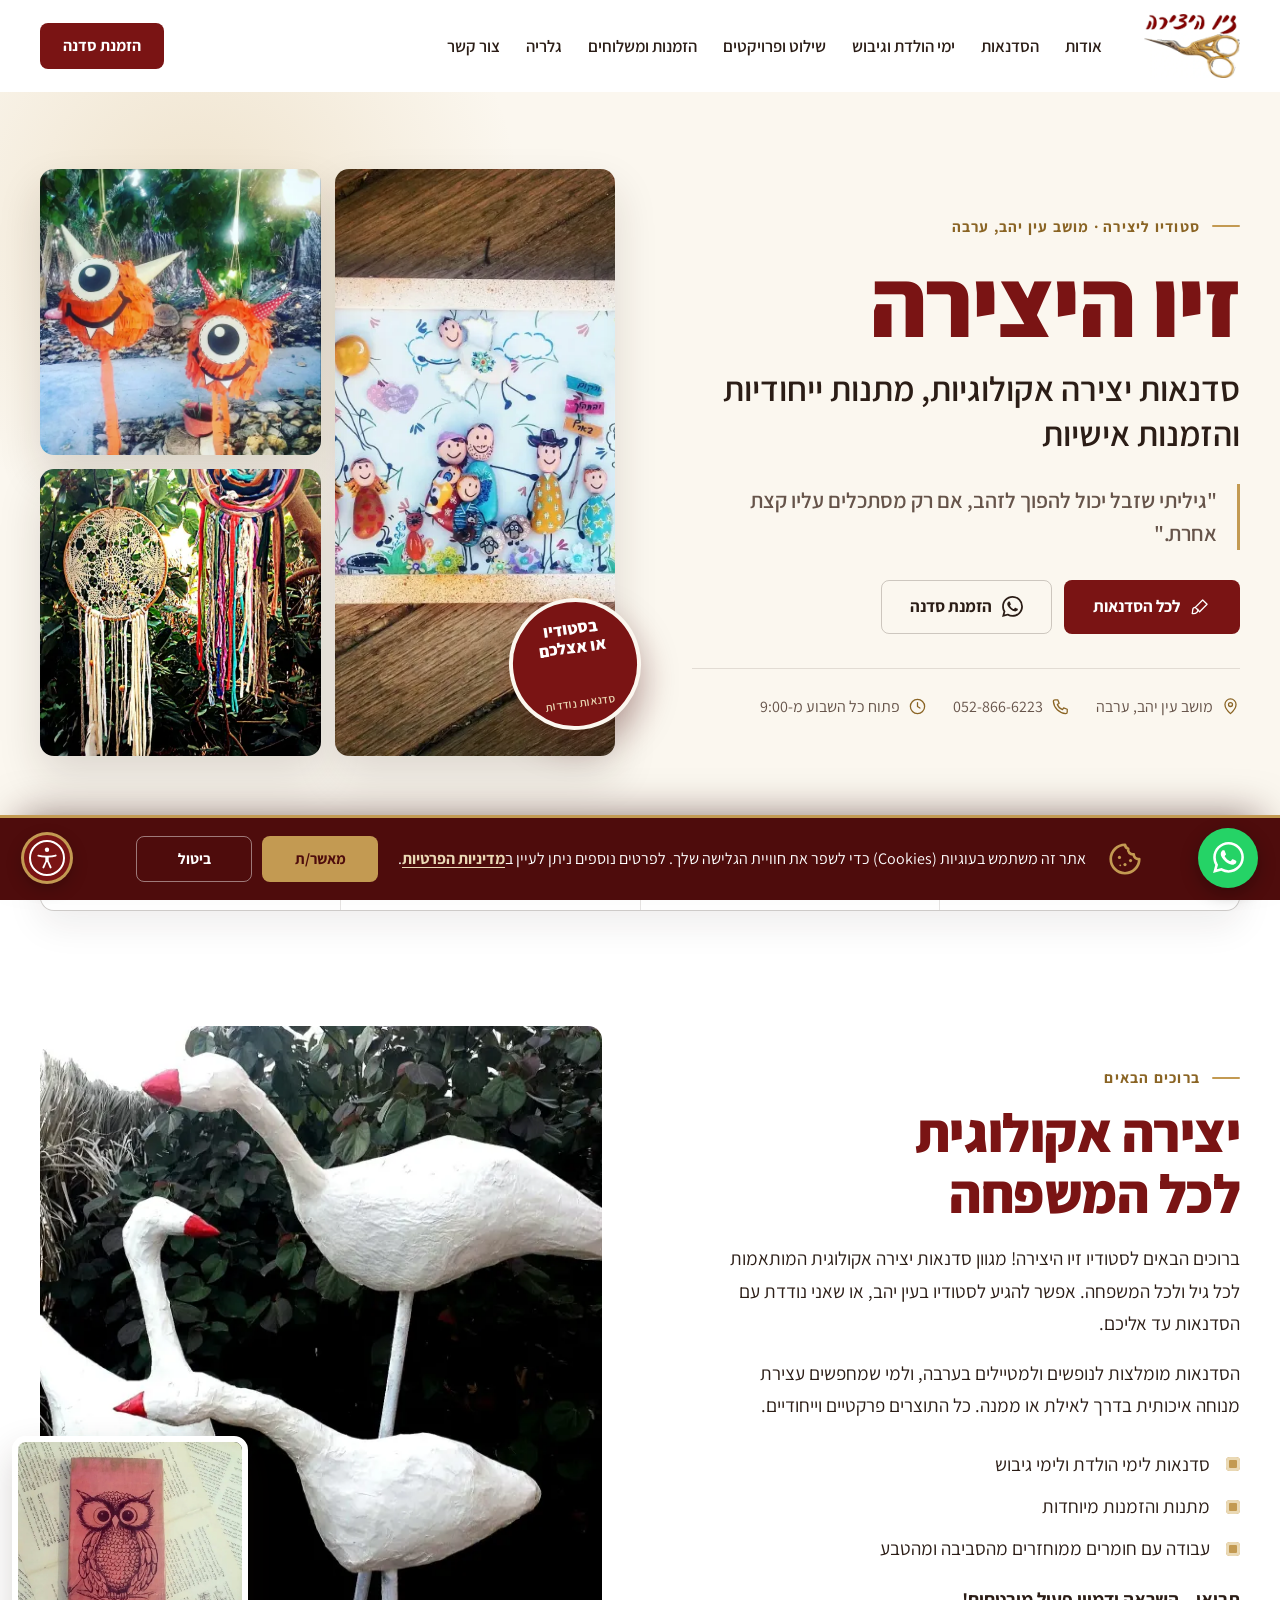
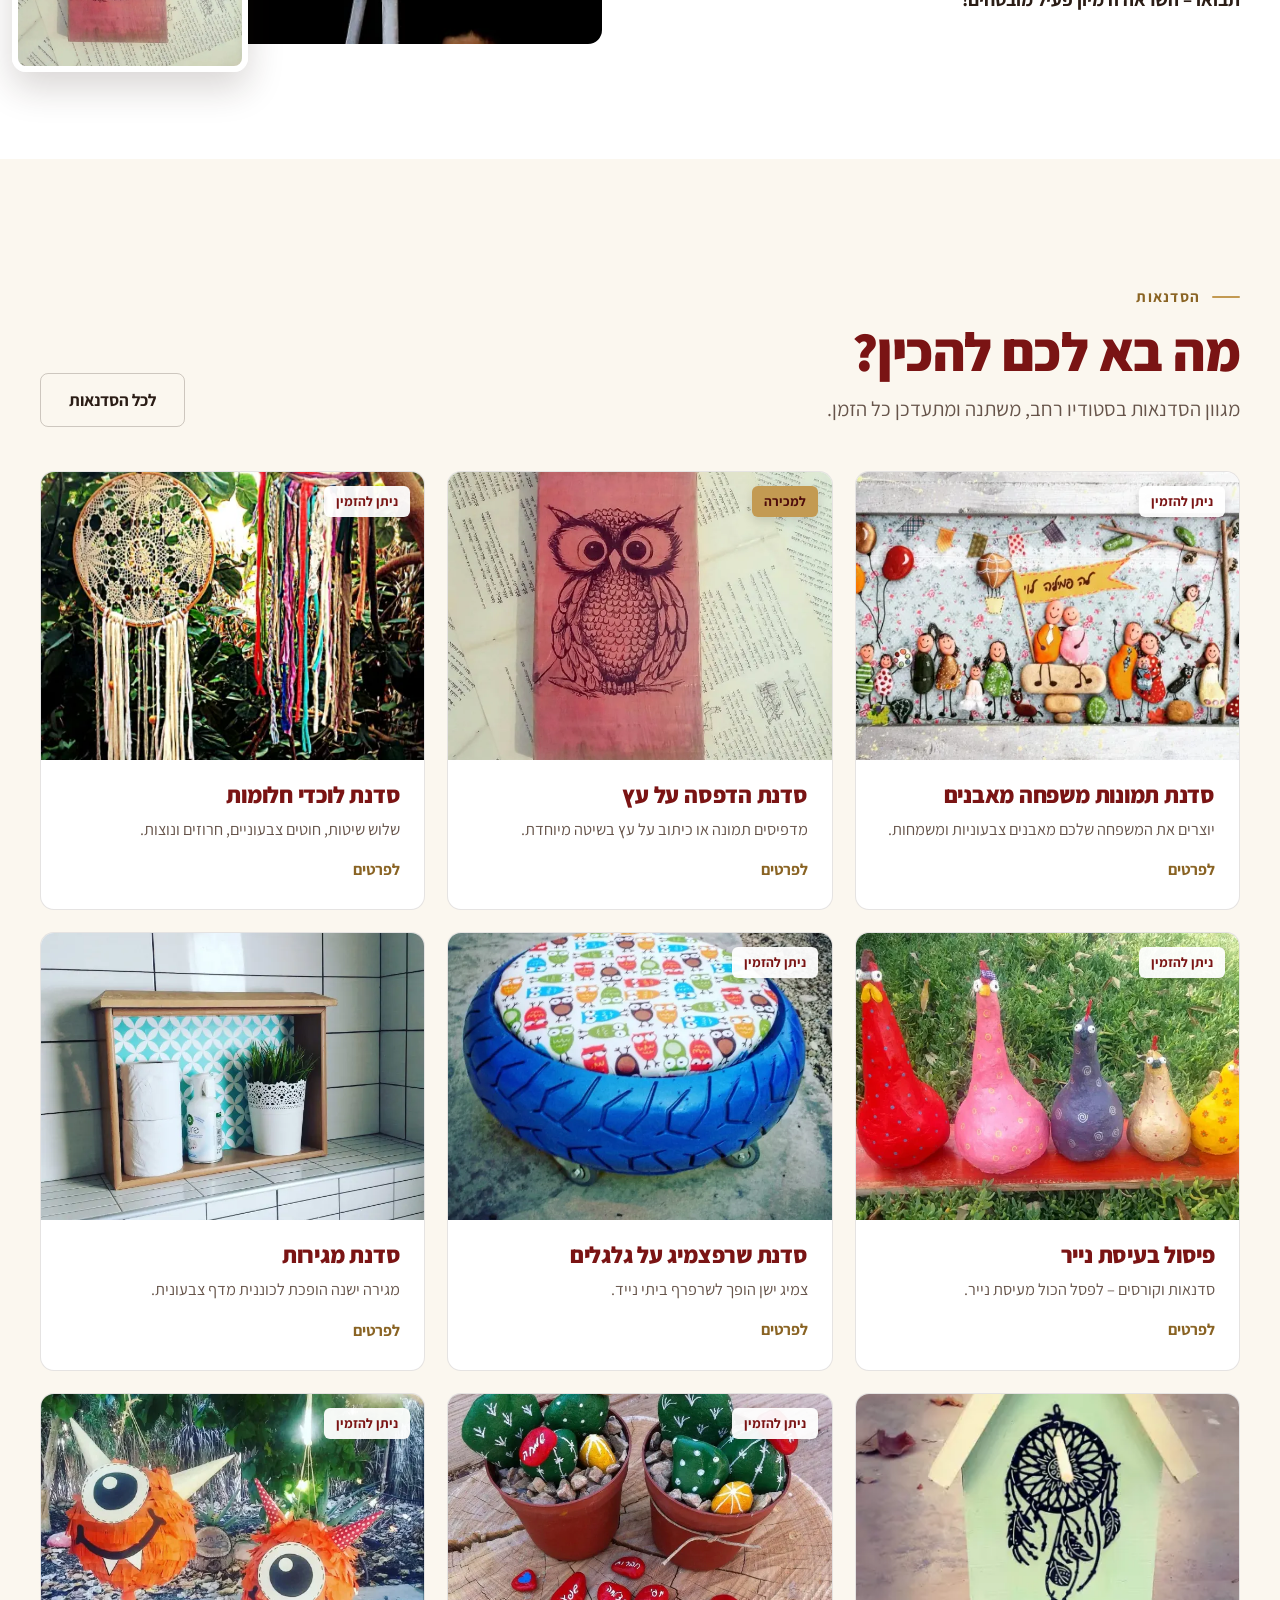
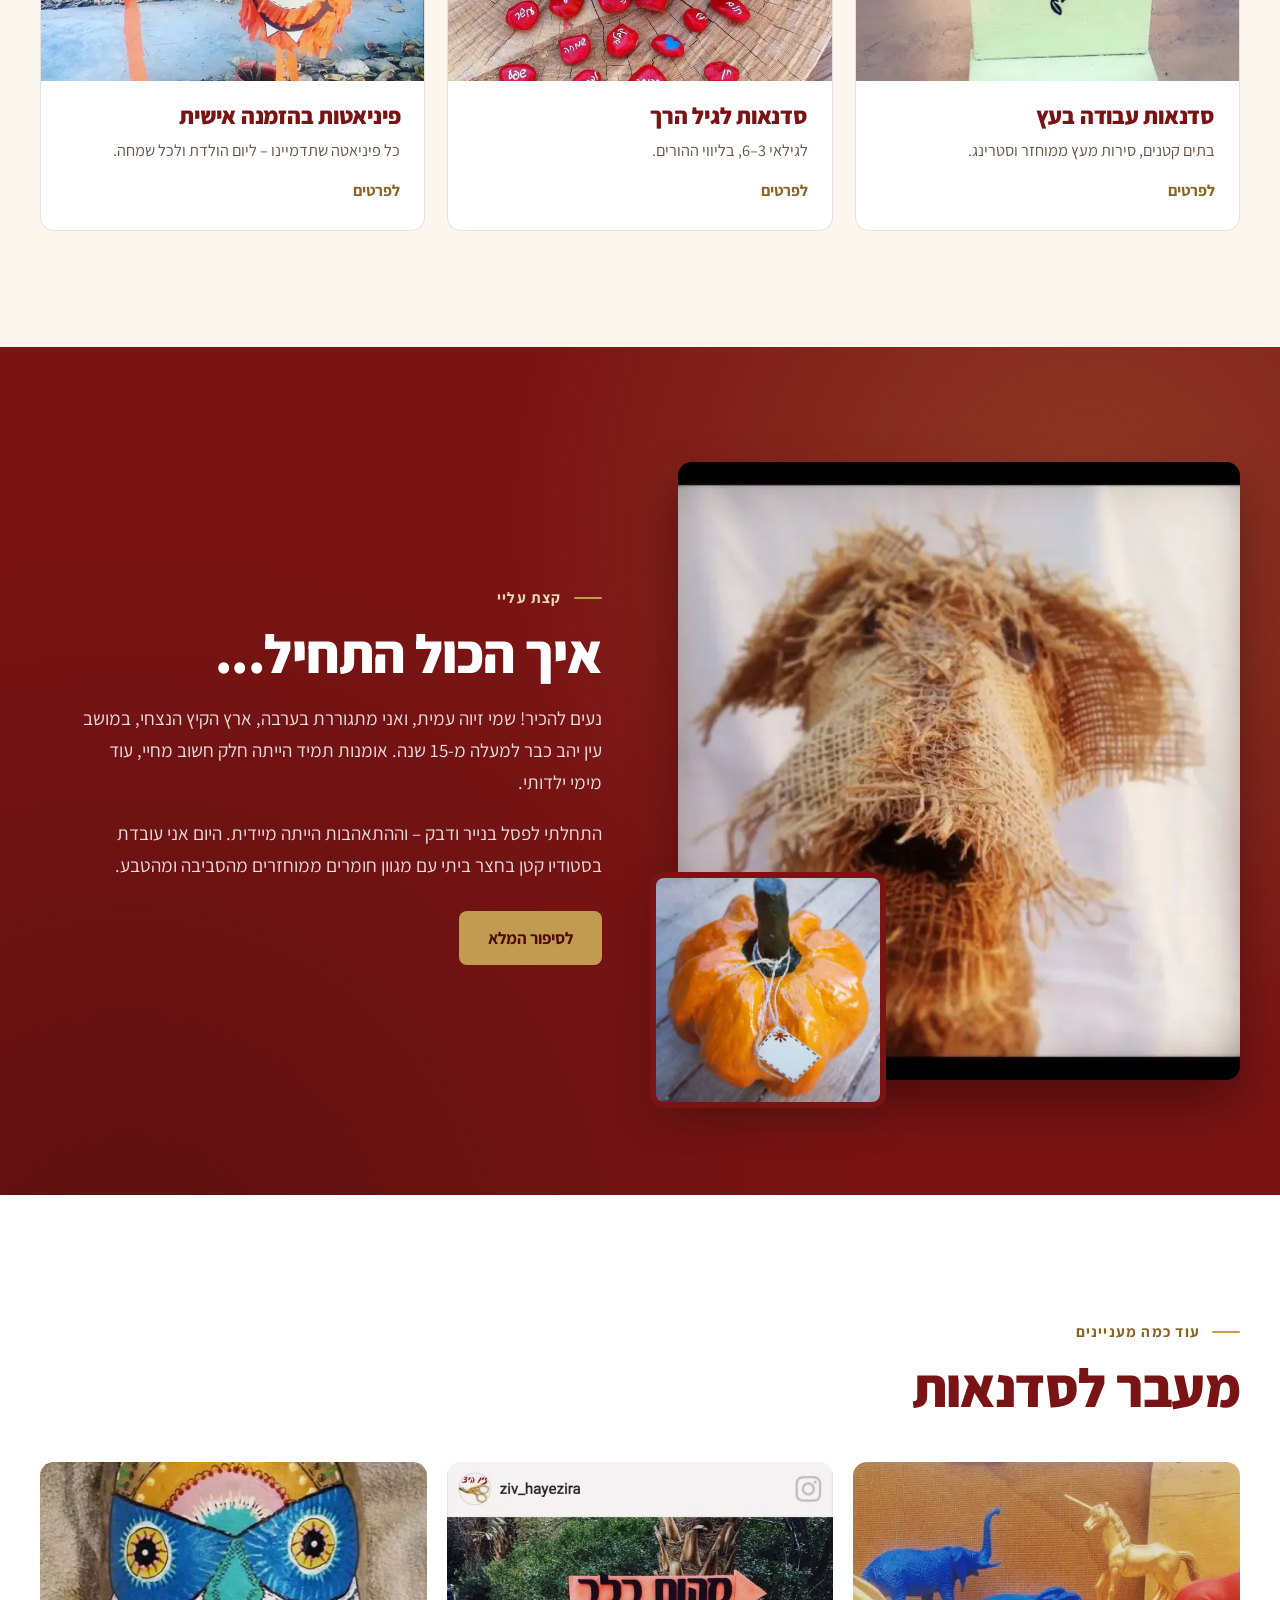
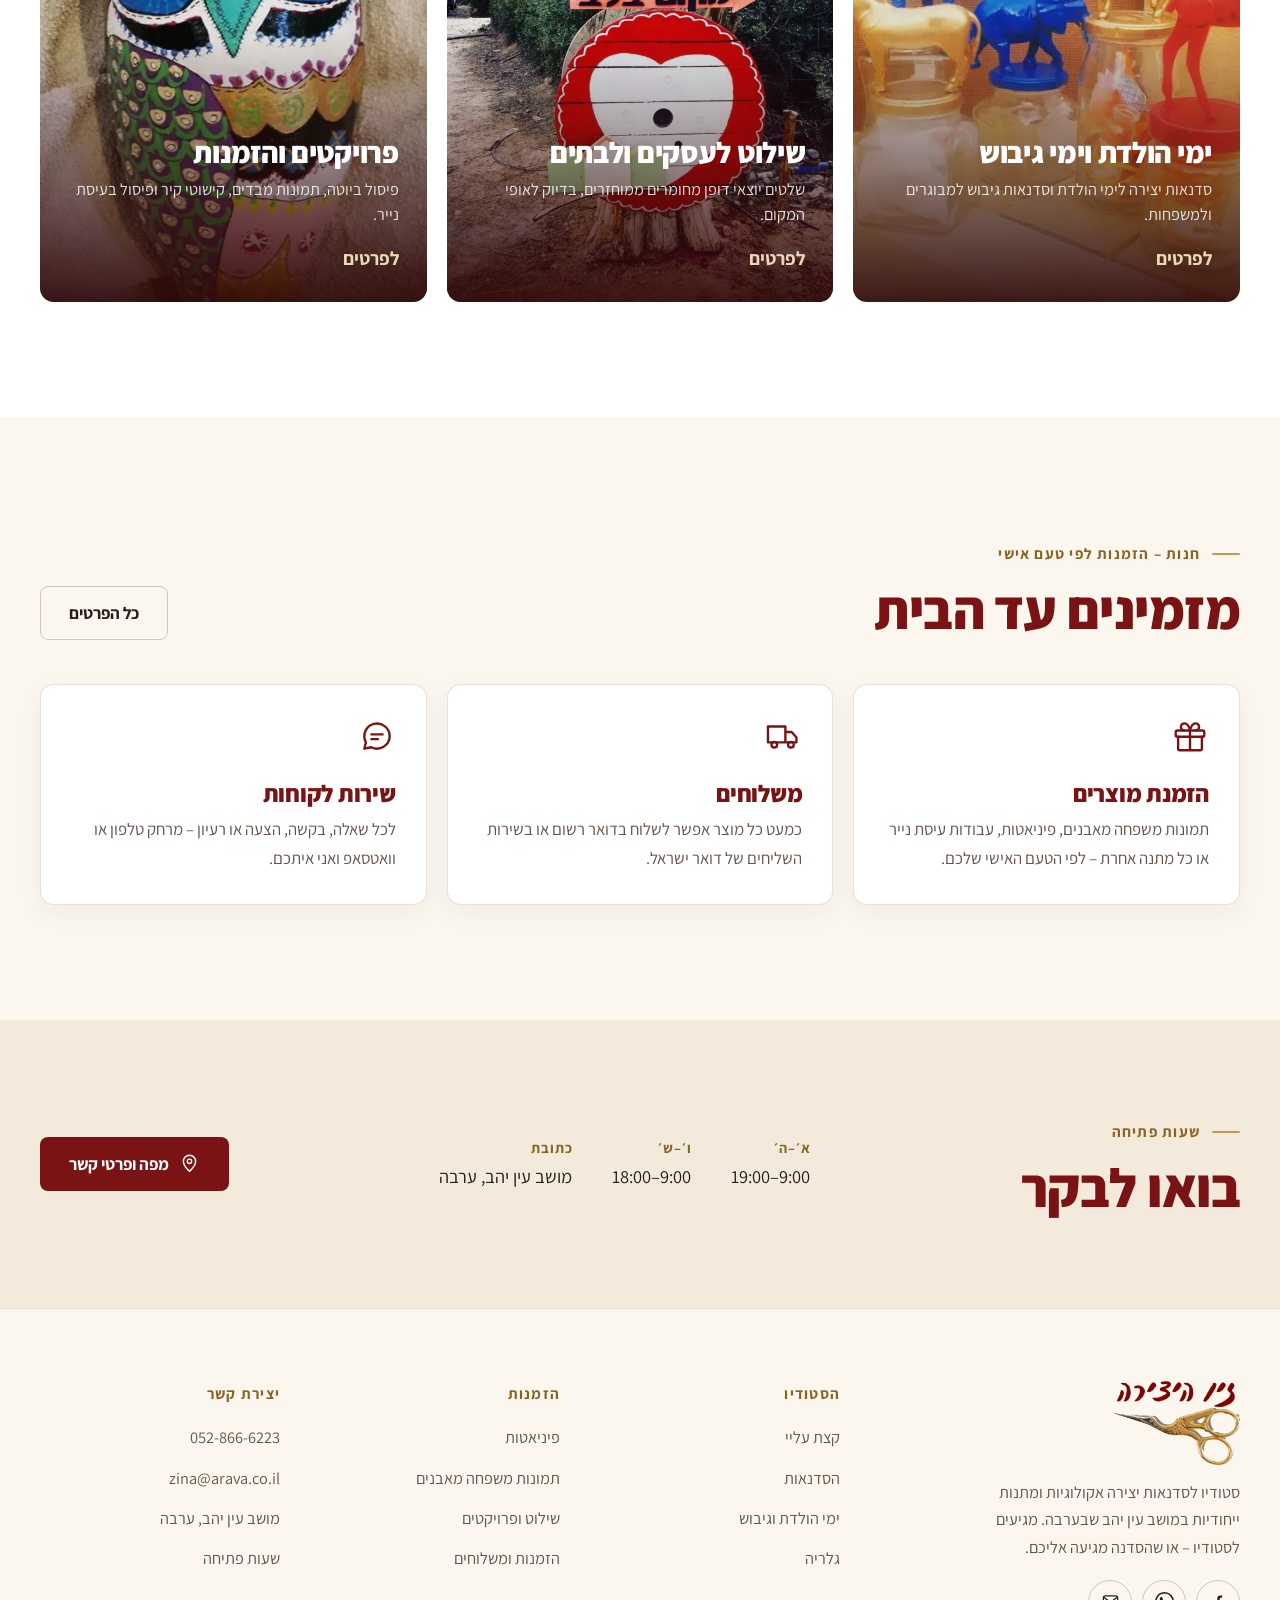
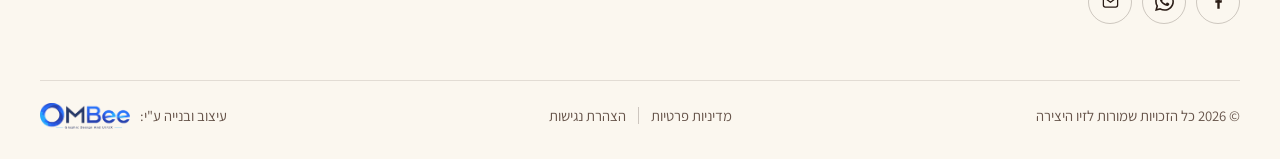
==== index.html @ 2e149197 "Ziv HaYetzira site rebuild: static HE site, WebP images, a11y widget, cookie banner Co-Authored-By: " ====
<!doctype html>
<html lang="he" dir="rtl">
<head>
<meta charset="utf-8">
<meta name="viewport" content="width=device-width, initial-scale=1, viewport-fit=cover">
<title>זיו היצירה · סדנאות יצירה אקולוגיות ומתנות ייחודיות · עין יהב</title>
<meta name="description" content="זיו היצירה – סטודיו לסדנאות יצירה אקולוגיות ומתנות ייחודיות במושב עין יהב שבערבה. סדנאות לכל המשפחה, ימי הולדת וגיבוש, פיניאטות, תמונות משפחה מאבנים ועבודות בהזמנה אישית.">
<meta name="theme-color" content="#7a1414">
<meta property="og:type" content="website">
<meta property="og:locale" content="he_IL">
<meta property="og:site_name" content="זיו היצירה">
<meta property="og:title" content="זיו היצירה · סדנאות יצירה אקולוגיות ומתנות ייחודיות · עין יהב">
<meta property="og:description" content="זיו היצירה – סטודיו לסדנאות יצירה אקולוגיות ומתנות ייחודיות במושב עין יהב שבערבה. סדנאות לכל המשפחה, ימי הולדת וגיבוש, פיניאטות, תמונות משפחה מאבנים ועבודות בהזמנה אישית.">
<meta property="og:image" content="images/stones-1.webp">
<link rel="icon" type="image/webp" href="images/icon-zivhayezira.webp">
<link rel="apple-touch-icon" href="images/icon-zivhayezira.webp">
<script>if(innerWidth>1600)document.documentElement.style.zoom=Math.min(innerWidth/1600,2.2)</script>
<link rel="stylesheet" href="css/site.css">
</head>
<body>
<a class="skip" href="#main">דלג לתוכן</a>
<header class="site-header">
  <div class="wrap">
    <button class="burger" type="button" aria-label="פתיחת תפריט" aria-expanded="false" aria-controls="site-nav"><svg viewBox="0 0 24 24" aria-hidden="true"><path d="M3.5 6.5h17M3.5 12h17M3.5 17.5h17"/></svg></button>
    <a class="brand" href="index.html" aria-label="זיו היצירה – דף הבית"><img src="images/logo.webp" alt="זיו היצירה" width="904" height="605"></a>
    <nav class="nav" id="site-nav" aria-label="ניווט ראשי">
      <div class="drawer-head">
        <a class="drawer-logo" href="index.html"><img src="images/logo.webp" alt="זיו היצירה" width="904" height="605"></a>
        <button class="drawer-x" type="button" aria-label="סגירת תפריט"><svg viewBox="0 0 24 24" fill="none" stroke="currentColor" stroke-width="1.8" stroke-linecap="round" aria-hidden="true"><path d="M6 6l12 12M18 6 6 18"/></svg></button>
      </div>
      <div class="drawer-links">
        <a href="about.html">אודות</a>
        <a href="workshops.html">הסדנאות</a>
        <a href="events.html">ימי הולדת וגיבוש</a>
        <a href="projects.html">שילוט ופרויקטים</a>
        <a href="orders.html">הזמנות ומשלוחים</a>
        <a href="gallery.html">גלריה</a>
        <a href="contact.html">צור קשר</a>
      </div>
      <div class="drawer-cta">
        <a class="btn btn-primary" href="https://wa.me/972528666223?text=%D7%94%D7%99%D7%99%20%D7%96%D7%99%D7%95%D7%94%2C%20%D7%94%D7%92%D7%A2%D7%AA%D7%99%20%D7%93%D7%A8%D7%9A%20%D7%94%D7%90%D7%AA%D7%A8%20%D7%95%D7%90%D7%A9%D7%9E%D7%97%20%D7%9C%D7%A9%D7%9E%D7%95%D7%A2%20%D7%A4%D7%A8%D7%98%D7%99%D7%9D%20%D7%A2%D7%9C%20%D7%94%D7%A1%D7%93%D7%A0%D7%90%D7%95%D7%AA" target="_blank" rel="noopener"><svg viewBox="0 0 24 24" fill="currentColor" aria-hidden="true"><path d="M17.472 14.382c-.297-.149-1.758-.867-2.03-.967-.273-.099-.471-.148-.67.15-.197.297-.767.966-.94 1.164-.173.199-.347.223-.644.075-.297-.15-1.255-.463-2.39-1.475-.883-.788-1.48-1.761-1.653-2.059-.173-.297-.018-.458.13-.606.134-.133.298-.347.446-.52.149-.174.198-.298.298-.497.099-.198.05-.371-.025-.52-.075-.149-.669-1.612-.916-2.207-.242-.579-.487-.5-.669-.51-.173-.008-.371-.01-.57-.01-.198 0-.52.074-.792.372-.272.297-1.04 1.016-1.04 2.479 0 1.462 1.065 2.875 1.213 3.074.149.198 2.096 3.2 5.077 4.487.709.306 1.262.489 1.694.625.712.227 1.36.195 1.871.118.571-.085 1.758-.719 2.006-1.413.248-.694.248-1.289.173-1.413-.074-.124-.272-.198-.57-.347m-5.421 7.403h-.004a9.87 9.87 0 0 1-5.031-1.378l-.361-.214-3.741.982.998-3.648-.235-.374a9.86 9.86 0 0 1-1.51-5.26c.001-5.45 4.436-9.884 9.888-9.884 2.64 0 5.122 1.03 6.988 2.898a9.825 9.825 0 0 1 2.893 6.994c-.003 5.45-4.437 9.884-9.885 9.884m8.413-18.297A11.815 11.815 0 0 0 12.05 0C5.495 0 .16 5.335.157 11.892c0 2.096.547 4.142 1.588 5.945L.057 24l6.305-1.654a11.882 11.882 0 0 0 5.683 1.448h.005c6.554 0 11.89-5.335 11.893-11.893a11.821 11.821 0 0 0-3.48-8.413Z"/></svg> הזמנת סדנה</a>
        <div class="drawer-contact">
          <a href="tel:0528666223"><svg viewBox="0 0 24 24" fill="none" stroke="currentColor" stroke-width="1.6" stroke-linecap="round" stroke-linejoin="round" aria-hidden="true"><path d="M5 3.5h3.5l1.8 4.5-2.3 1.5a11 11 0 0 0 6.5 6.5l1.5-2.3 4.5 1.8V19a2 2 0 0 1-2 2A17 17 0 0 1 3 5.5a2 2 0 0 1 2-2Z"/></svg> <bdi dir="ltr">052-866-6223</bdi></a>
          <a href="https://waze.com/ul?q=%D7%A2%D7%99%D7%9F%20%D7%99%D7%94%D7%91&navigate=yes" target="_blank" rel="noopener"><svg viewBox="0 0 24 24" fill="none" stroke="currentColor" stroke-width="1.6" stroke-linecap="round" stroke-linejoin="round" aria-hidden="true"><path d="M12 21s-7-6.2-7-11.5a7 7 0 0 1 14 0C19 14.8 12 21 12 21Z"/><circle cx="12" cy="9.5" r="2.5"/></svg> Waze</a>
        </div>
      </div>
    </nav>
    <div class="nav-scrim" hidden></div>
    <a class="btn btn-primary header-cta" href="https://wa.me/972528666223?text=%D7%94%D7%99%D7%99%20%D7%96%D7%99%D7%95%D7%94%2C%20%D7%94%D7%92%D7%A2%D7%AA%D7%99%20%D7%93%D7%A8%D7%9A%20%D7%94%D7%90%D7%AA%D7%A8%20%D7%95%D7%90%D7%A9%D7%9E%D7%97%20%D7%9C%D7%A9%D7%9E%D7%95%D7%A2%20%D7%A4%D7%A8%D7%98%D7%99%D7%9D%20%D7%A2%D7%9C%20%D7%94%D7%A1%D7%93%D7%A0%D7%90%D7%95%D7%AA" target="_blank" rel="noopener">הזמנת סדנה</a>
  </div>
</header>
<main id="main">
<section class="hero" aria-labelledby="hero-title">
  <div class="wrap hero-grid">
    <div>
      <span class="eyebrow">סטודיו ליצירה · מושב עין יהב, ערבה</span>
      <h1 id="hero-title">זיו היצירה<em>סדנאות יצירה אקולוגיות, מתנות ייחודיות והזמנות אישיות</em></h1>
      <p class="quote">"גיליתי שזבל יכול להפוך לזהב, אם רק מסתכלים עליו קצת אחרת."</p>
      <div class="actions">
        <a class="btn btn-primary" href="workshops.html"><svg viewBox="0 0 24 24" fill="none" stroke="currentColor" stroke-width="1.5" stroke-linecap="round" stroke-linejoin="round" aria-hidden="true"><path d="M14.5 4.5 19.5 9.5 11 18l-5-5 8.5-8.5Z"/><path d="M6 13c-2 0-3 1.5-3 3.5S2.5 20 2.5 20s3.5.5 5.5-1.5c1-1 1.5-2 1-3.5"/></svg> לכל הסדנאות</a>
        <a class="btn btn-ghost" href="https://wa.me/972528666223?text=%D7%94%D7%99%D7%99%20%D7%96%D7%99%D7%95%D7%94%2C%20%D7%94%D7%92%D7%A2%D7%AA%D7%99%20%D7%93%D7%A8%D7%9A%20%D7%94%D7%90%D7%AA%D7%A8%20%D7%95%D7%90%D7%A9%D7%9E%D7%97%20%D7%9C%D7%A9%D7%9E%D7%95%D7%A2%20%D7%A4%D7%A8%D7%98%D7%99%D7%9D%20%D7%A2%D7%9C%20%D7%94%D7%A1%D7%93%D7%A0%D7%90%D7%95%D7%AA" target="_blank" rel="noopener"><svg viewBox="0 0 24 24" fill="currentColor" aria-hidden="true"><path d="M17.472 14.382c-.297-.149-1.758-.867-2.03-.967-.273-.099-.471-.148-.67.15-.197.297-.767.966-.94 1.164-.173.199-.347.223-.644.075-.297-.15-1.255-.463-2.39-1.475-.883-.788-1.48-1.761-1.653-2.059-.173-.297-.018-.458.13-.606.134-.133.298-.347.446-.52.149-.174.198-.298.298-.497.099-.198.05-.371-.025-.52-.075-.149-.669-1.612-.916-2.207-.242-.579-.487-.5-.669-.51-.173-.008-.371-.01-.57-.01-.198 0-.52.074-.792.372-.272.297-1.04 1.016-1.04 2.479 0 1.462 1.065 2.875 1.213 3.074.149.198 2.096 3.2 5.077 4.487.709.306 1.262.489 1.694.625.712.227 1.36.195 1.871.118.571-.085 1.758-.719 2.006-1.413.248-.694.248-1.289.173-1.413-.074-.124-.272-.198-.57-.347m-5.421 7.403h-.004a9.87 9.87 0 0 1-5.031-1.378l-.361-.214-3.741.982.998-3.648-.235-.374a9.86 9.86 0 0 1-1.51-5.26c.001-5.45 4.436-9.884 9.888-9.884 2.64 0 5.122 1.03 6.988 2.898a9.825 9.825 0 0 1 2.893 6.994c-.003 5.45-4.437 9.884-9.885 9.884m8.413-18.297A11.815 11.815 0 0 0 12.05 0C5.495 0 .16 5.335.157 11.892c0 2.096.547 4.142 1.588 5.945L.057 24l6.305-1.654a11.882 11.882 0 0 0 5.683 1.448h.005c6.554 0 11.89-5.335 11.893-11.893a11.821 11.821 0 0 0-3.48-8.413Z"/></svg> הזמנת סדנה</a>
      </div>
      <div class="hero-meta">
        <span><svg viewBox="0 0 24 24" fill="none" stroke="currentColor" stroke-width="1.6" stroke-linecap="round" stroke-linejoin="round" aria-hidden="true"><path d="M12 21s-7-6.2-7-11.5a7 7 0 0 1 14 0C19 14.8 12 21 12 21Z"/><circle cx="12" cy="9.5" r="2.5"/></svg> מושב עין יהב, ערבה</span>
        <a href="tel:0528666223"><svg viewBox="0 0 24 24" fill="none" stroke="currentColor" stroke-width="1.6" stroke-linecap="round" stroke-linejoin="round" aria-hidden="true"><path d="M5 3.5h3.5l1.8 4.5-2.3 1.5a11 11 0 0 0 6.5 6.5l1.5-2.3 4.5 1.8V19a2 2 0 0 1-2 2A17 17 0 0 1 3 5.5a2 2 0 0 1 2-2Z"/></svg> <bdi dir="ltr">052-866-6223</bdi></a>
        <span><svg viewBox="0 0 24 24" fill="none" stroke="currentColor" stroke-width="1.6" stroke-linecap="round" stroke-linejoin="round" aria-hidden="true"><circle cx="12" cy="12" r="9"/><path d="M12 7v5l3 2"/></svg> פתוח כל השבוע מ-9:00</span>
      </div>
    </div>
    <div class="hero-visual">
      <div class="collage">
        <figure><img src="images/stones-2-thumb.webp" alt="תמונת משפחה מאבנים" fetchpriority="high"></figure>
        <figure><img src="images/pinata-1-thumb.webp" alt="פיניאטות מפלצתיות" fetchpriority="high"></figure>
        <figure><img src="images/dreamcatcher-1-thumb.webp" alt="לוכדי חלומות" fetchpriority="high"></figure>
      </div>
      <div class="hero-badge">בסטודיו<br>או אצלכם<small>סדנאות נודדות</small></div>
    </div>
  </div>
</section>

<section class="quick" aria-label="קיצורי דרך">
  <div class="wrap">
    <div class="quick-grid">
      <a href="workshops.html"><svg viewBox="0 0 24 24" fill="none" stroke="currentColor" stroke-width="1.5" stroke-linecap="round" stroke-linejoin="round" aria-hidden="true"><path d="M14.5 4.5 19.5 9.5 11 18l-5-5 8.5-8.5Z"/><path d="M6 13c-2 0-3 1.5-3 3.5S2.5 20 2.5 20s3.5.5 5.5-1.5c1-1 1.5-2 1-3.5"/></svg><span>סדנאות יצירה<small>לכל גיל ולכל המשפחה</small></span></a>
      <a href="events.html"><svg viewBox="0 0 24 24" fill="none" stroke="currentColor" stroke-width="1.5" stroke-linecap="round" stroke-linejoin="round" aria-hidden="true"><path d="M4 21h16M5 21v-7a2 2 0 0 1 2-2h10a2 2 0 0 1 2 2v7M5 16c1.5 1 3 1 4.5 0s3-1 4.5 0 3 1 4.5 0M12 12V8M12 4.5c.8.8.8 2 0 2.5-.8-.5-.8-1.7 0-2.5Z"/></svg><span>ימי הולדת וגיבוש<small>סדנה בהתאמה אישית</small></span></a>
      <a href="workshops.html#pinata"><svg viewBox="0 0 24 24" fill="none" stroke="currentColor" stroke-width="1.5" stroke-linecap="round" stroke-linejoin="round" aria-hidden="true"><rect x="3" y="8.5" width="18" height="4" rx="1"/><path d="M4.5 12.5V20a1 1 0 0 0 1 1h13a1 1 0 0 0 1-1v-7.5M12 8.5V21M12 8.5S11 4 8.5 4a2.2 2.2 0 0 0 0 4.5M12 8.5S13 4 15.5 4a2.2 2.2 0 0 1 0 4.5"/></svg><span>פיניאטות ומתנות<small>בהזמנה אישית</small></span></a>
      <a href="orders.html"><svg viewBox="0 0 24 24" fill="none" stroke="currentColor" stroke-width="1.5" stroke-linecap="round" stroke-linejoin="round" aria-hidden="true"><path d="M2.5 6h11v10h-11zM13.5 9.5h4l3 3.5v3h-7"/><circle cx="6.5" cy="17.5" r="1.8"/><circle cx="17" cy="17.5" r="1.8"/></svg><span>הזמנות ומשלוחים<small>עד הבית, בכל הארץ</small></span></a>
    </div>
  </div>
</section>

<section class="section" aria-labelledby="welcome-title">
  <div class="wrap split">
    <div class="reveal">
      <span class="eyebrow">ברוכים הבאים</span>
      <h2 class="section-title" id="welcome-title">יצירה אקולוגית<br>לכל המשפחה</h2>
      <p>ברוכים הבאים לסטודיו זיו היצירה! מגוון סדנאות יצירה אקולוגית המותאמות לכל גיל ולכל המשפחה. אפשר להגיע לסטודיו בעין יהב, או שאני נודדת עם הסדנאות עד אליכם.</p>
      <p>הסדנאות מומלצות לנופשים ולמטיילים בערבה, ולמי שמחפשים עצירת מנוחה איכותית בדרך לאילת או ממנה. כל התוצרים פרקטיים וייחודיים.</p>
      <ul class="ticks">
        <li>סדנאות לימי הולדת ולימי גיבוש</li>
        <li>מתנות והזמנות מיוחדות</li>
        <li>עבודה עם חומרים ממוחזרים מהסביבה ומהטבע</li>
      </ul>
      <p><strong>תבואו – השראה ודמיון פעיל מובטחים!</strong></p>
    </div>
    <figure class="reveal">
      <img src="images/papier-2-thumb.webp" alt="ברבורים מעיסת נייר לחצר" loading="lazy">
      <div class="stamp"><img src="images/woodprint-1-thumb.webp" alt="הדפסה על עץ – ינשופון" loading="lazy"></div>
    </figure>
  </div>
</section>

<section class="section cream" aria-labelledby="ws-title">
  <div class="wrap">
    <div class="section-head">
      <div>
        <span class="eyebrow">הסדנאות</span>
        <h2 class="section-title" id="ws-title">מה בא לכם להכין?</h2>
        <p class="lead">מגוון הסדנאות בסטודיו רחב, משתנה ומתעדכן כל הזמן.</p>
      </div>
      <a class="btn btn-ghost" href="workshops.html">לכל הסדנאות</a>
    </div>
    <div class="cards">
      <a class="card reveal" href="workshops.html#stones"><div class="ph"><span class="tag">ניתן להזמין</span><img src="images/stones-1-thumb.webp" alt="תמונת משפחה מאבנים" loading="lazy"></div><div class="body"><h3>סדנת תמונות משפחה מאבנים</h3><p>יוצרים את המשפחה שלכם מאבנים צבעוניות ומשמחות.</p><span class="more">לפרטים</span></div></a>
      <a class="card reveal" href="workshops.html#woodprint"><div class="ph"><span class="tag sale">למכירה</span><img src="images/woodprint-1-thumb.webp" alt="הדפסה על עץ – ינשופון" loading="lazy"></div><div class="body"><h3>סדנת הדפסה על עץ</h3><p>מדפיסים תמונה או כיתוב על עץ בשיטה מיוחדת.</p><span class="more">לפרטים</span></div></a>
      <a class="card reveal" href="workshops.html#dreamcatcher"><div class="ph"><span class="tag">ניתן להזמין</span><img src="images/dreamcatcher-1-thumb.webp" alt="לוכדי חלומות" loading="lazy"></div><div class="body"><h3>סדנת לוכדי חלומות</h3><p>שלוש שיטות, חוטים צבעוניים, חרוזים ונוצות.</p><span class="more">לפרטים</span></div></a>
      <a class="card reveal" href="workshops.html#papier"><div class="ph"><span class="tag">ניתן להזמין</span><img src="images/papier-1-thumb.webp" alt="משפחת תרנגולים ארוכי צוואר מעיסת נייר" loading="lazy"></div><div class="body"><h3>פיסול בעיסת נייר</h3><p>סדנאות וקורסים – לפסל הכול מעיסת נייר.</p><span class="more">לפרטים</span></div></a>
      <a class="card reveal" href="workshops.html#tire"><div class="ph"><span class="tag">ניתן להזמין</span><img src="images/tire-1-thumb.webp" alt="שרפצמיג על גלגלים" loading="lazy"></div><div class="body"><h3>סדנת שרפצמיג על גלגלים</h3><p>צמיג ישן הופך לשרפרף ביתי נייד.</p><span class="more">לפרטים</span></div></a>
      <a class="card reveal" href="workshops.html#drawer"><div class="ph"><img src="images/drawer-1-thumb.webp" alt="מגירה לנוי" loading="lazy"></div><div class="body"><h3>סדנת מגירות</h3><p>מגירה ישנה הופכת לכוננית מדף צבעונית.</p><span class="more">לפרטים</span></div></a>
      <a class="card reveal" href="workshops.html#wood"><div class="ph"><img src="images/wood-1-thumb.webp" alt="מתלה בצורת בית עם מדף ווים לתלייה, בשילוב הדפסה על עץ" loading="lazy"></div><div class="body"><h3>סדנאות עבודה בעץ</h3><p>בתים קטנים, סירות מעץ ממוחזר וסטרינג.</p><span class="more">לפרטים</span></div></a>
      <a class="card reveal" href="workshops.html#kids"><div class="ph"><span class="tag">ניתן להזמין</span><img src="images/kids-1-thumb.webp" alt="קקטוסים מאבנים עם מילים מעצימות" loading="lazy"></div><div class="body"><h3>סדנאות לגיל הרך</h3><p>לגילאי 3–6, בליווי ההורים.</p><span class="more">לפרטים</span></div></a>
      <a class="card reveal" href="workshops.html#pinata"><div class="ph"><span class="tag">ניתן להזמין</span><img src="images/pinata-1-thumb.webp" alt="פיניאטות מפלצתיות" loading="lazy"></div><div class="body"><h3>פיניאטות בהזמנה אישית</h3><p>כל פיניאטה שתדמיינו – ליום הולדת ולכל שמחה.</p><span class="more">לפרטים</span></div></a>
    </div>
  </div>
</section>

<section class="section band" aria-labelledby="about-title">
  <div class="wrap split">
    <figure class="reveal">
      <img src="images/about-jute-dog-thumb.webp" alt="כלב מבד יוטה" loading="lazy">
      <div class="stamp"><img src="images/about-pumpkin-thumb.webp" alt="דלעת בגודל אמיתי מעיסת נייר" loading="lazy"></div>
    </figure>
    <div class="reveal">
      <span class="eyebrow">קצת עליי</span>
      <h2 class="section-title" id="about-title">איך הכול התחיל...</h2>
      <p>נעים להכיר! שמי זיוה עמית, ואני מתגוררת בערבה, ארץ הקיץ הנצחי, במושב עין יהב כבר למעלה מ-15 שנה. אומנות תמיד הייתה חלק חשוב מחיי, עוד מימי ילדותי.</p>
      <p>התחלתי לפסל בנייר ודבק – וההתאהבות הייתה מיידית. היום אני עובדת בסטודיו קטן בחצר ביתי עם מגוון חומרים ממוחזרים מהסביבה ומהטבע.</p>
      <div class="actions"><a class="btn btn-gold" href="about.html">לסיפור המלא</a></div>
    </div>
  </div>
</section>

<section class="section" aria-labelledby="more-title">
  <div class="wrap">
    <div class="section-head">
      <div>
        <span class="eyebrow">עוד כמה מעניינים</span>
        <h2 class="section-title" id="more-title">מעבר לסדנאות</h2>
      </div>
    </div>
    <div class="tiles">
      <a class="tile reveal" href="events.html"><img src="images/events-1-thumb.webp" alt="" loading="lazy"><h3>ימי הולדת וימי גיבוש</h3><p>סדנאות יצירה לימי הולדת וסדנאות גיבוש למבוגרים ולמשפחות.</p><span class="more">לפרטים</span></a>
      <a class="tile reveal" href="projects.html#signs"><img src="images/signs-1-thumb.webp" alt="" loading="lazy"><h3>שילוט לעסקים ולבתים</h3><p>שלטים יוצאי דופן מחומרים ממוחזרים, בדיוק לאופי המקום.</p><span class="more">לפרטים</span></a>
      <a class="tile reveal" href="projects.html#projects"><img src="images/projects-3-thumb.webp" alt="" loading="lazy"><h3>פרויקטים והזמנות</h3><p>פיסול ביוטה, תמונות מבדים, קישוטי קיר ופיסול בעיסת נייר.</p><span class="more">לפרטים</span></a>
    </div>
  </div>
</section>

<section class="section cream" aria-labelledby="orders-title">
  <div class="wrap">
    <div class="section-head">
      <div>
        <span class="eyebrow">חנות – הזמנות לפי טעם אישי</span>
        <h2 class="section-title" id="orders-title">מזמינים עד הבית</h2>
      </div>
      <a class="btn btn-ghost" href="orders.html">כל הפרטים</a>
    </div>
    <div class="info-cards">
      <div class="info-card reveal"><svg viewBox="0 0 24 24" fill="none" stroke="currentColor" stroke-width="1.5" stroke-linecap="round" stroke-linejoin="round" aria-hidden="true"><rect x="3" y="8.5" width="18" height="4" rx="1"/><path d="M4.5 12.5V20a1 1 0 0 0 1 1h13a1 1 0 0 0 1-1v-7.5M12 8.5V21M12 8.5S11 4 8.5 4a2.2 2.2 0 0 0 0 4.5M12 8.5S13 4 15.5 4a2.2 2.2 0 0 1 0 4.5"/></svg><h3>הזמנת מוצרים</h3><p>תמונות משפחה מאבנים, פיניאטות, עבודות עיסת נייר או כל מתנה אחרת – לפי הטעם האישי שלכם.</p></div>
      <div class="info-card reveal"><svg viewBox="0 0 24 24" fill="none" stroke="currentColor" stroke-width="1.5" stroke-linecap="round" stroke-linejoin="round" aria-hidden="true"><path d="M2.5 6h11v10h-11zM13.5 9.5h4l3 3.5v3h-7"/><circle cx="6.5" cy="17.5" r="1.8"/><circle cx="17" cy="17.5" r="1.8"/></svg><h3>משלוחים</h3><p>כמעט כל מוצר אפשר לשלוח בדואר רשום או בשירות השליחים של דואר ישראל.</p></div>
      <div class="info-card reveal"><svg viewBox="0 0 24 24" fill="none" stroke="currentColor" stroke-width="1.5" stroke-linecap="round" stroke-linejoin="round" aria-hidden="true"><path d="M20 12a8 8 0 0 1-11.6 7.1L4 20l1-4A8 8 0 1 1 20 12Z"/><path d="M8.5 11h7M8.5 14h4"/></svg><h3>שירות לקוחות</h3><p>לכל שאלה, בקשה, הצעה או רעיון – מרחק טלפון או וואטסאפ ואני איתכם.</p></div>
    </div>
  </div>
</section>

<section class="visit-strip" aria-labelledby="visit-title">
  <div class="wrap">
    <div>
      <span class="eyebrow">שעות פתיחה</span>
      <h2 class="section-title" id="visit-title">בואו לבקר</h2>
    </div>
    <ul class="mini-hours">
      <li><strong>א׳–ה׳</strong> 9:00–19:00</li>
      <li><strong>ו׳–ש׳</strong> 9:00–18:00</li>
      <li><strong>כתובת</strong> מושב עין יהב, ערבה</li>
    </ul>
    <div class="actions" style="margin-top:0">
      <a class="btn btn-primary" href="contact.html"><svg viewBox="0 0 24 24" fill="none" stroke="currentColor" stroke-width="1.6" stroke-linecap="round" stroke-linejoin="round" aria-hidden="true"><path d="M12 21s-7-6.2-7-11.5a7 7 0 0 1 14 0C19 14.8 12 21 12 21Z"/><circle cx="12" cy="9.5" r="2.5"/></svg> מפה ופרטי קשר</a>
    </div>
  </div>
</section>
</main>
<footer class="site-footer">
  <div class="wrap">
    <div class="footer-grid">
      <div class="footer-brand">
        <img src="images/logo.webp" alt="זיו היצירה" width="904" height="605" loading="lazy">
        <p>סטודיו לסדנאות יצירה אקולוגיות ומתנות ייחודיות במושב עין יהב שבערבה. מגיעים לסטודיו – או שהסדנה מגיעה אליכם.</p>
        <div class="socials">
          <a href="https://www.facebook.com/ZIVHAYEZIRA/" target="_blank" rel="noopener" aria-label="פייסבוק"><svg viewBox="0 0 24 24" fill="currentColor" aria-hidden="true"><path d="M13.5 21v-7.5h2.5l.4-3h-2.9V8.6c0-.87.25-1.46 1.5-1.46h1.55V4.47A20 20 0 0 0 14.3 4.3c-2.25 0-3.8 1.37-3.8 3.9v2.3H8v3h2.5V21h3Z"/></svg></a>
          <a href="https://wa.me/972528666223?text=%D7%94%D7%99%D7%99%20%D7%96%D7%99%D7%95%D7%94%2C%20%D7%94%D7%92%D7%A2%D7%AA%D7%99%20%D7%93%D7%A8%D7%9A%20%D7%94%D7%90%D7%AA%D7%A8%20%D7%95%D7%90%D7%A9%D7%9E%D7%97%20%D7%9C%D7%A9%D7%9E%D7%95%D7%A2%20%D7%A4%D7%A8%D7%98%D7%99%D7%9D%20%D7%A2%D7%9C%20%D7%94%D7%A1%D7%93%D7%A0%D7%90%D7%95%D7%AA" target="_blank" rel="noopener" aria-label="וואטסאפ"><svg viewBox="0 0 24 24" fill="currentColor" aria-hidden="true"><path d="M17.472 14.382c-.297-.149-1.758-.867-2.03-.967-.273-.099-.471-.148-.67.15-.197.297-.767.966-.94 1.164-.173.199-.347.223-.644.075-.297-.15-1.255-.463-2.39-1.475-.883-.788-1.48-1.761-1.653-2.059-.173-.297-.018-.458.13-.606.134-.133.298-.347.446-.52.149-.174.198-.298.298-.497.099-.198.05-.371-.025-.52-.075-.149-.669-1.612-.916-2.207-.242-.579-.487-.5-.669-.51-.173-.008-.371-.01-.57-.01-.198 0-.52.074-.792.372-.272.297-1.04 1.016-1.04 2.479 0 1.462 1.065 2.875 1.213 3.074.149.198 2.096 3.2 5.077 4.487.709.306 1.262.489 1.694.625.712.227 1.36.195 1.871.118.571-.085 1.758-.719 2.006-1.413.248-.694.248-1.289.173-1.413-.074-.124-.272-.198-.57-.347m-5.421 7.403h-.004a9.87 9.87 0 0 1-5.031-1.378l-.361-.214-3.741.982.998-3.648-.235-.374a9.86 9.86 0 0 1-1.51-5.26c.001-5.45 4.436-9.884 9.888-9.884 2.64 0 5.122 1.03 6.988 2.898a9.825 9.825 0 0 1 2.893 6.994c-.003 5.45-4.437 9.884-9.885 9.884m8.413-18.297A11.815 11.815 0 0 0 12.05 0C5.495 0 .16 5.335.157 11.892c0 2.096.547 4.142 1.588 5.945L.057 24l6.305-1.654a11.882 11.882 0 0 0 5.683 1.448h.005c6.554 0 11.89-5.335 11.893-11.893a11.821 11.821 0 0 0-3.48-8.413Z"/></svg></a>
          <a href="mailto:zina@arava.co.il" aria-label="אימייל"><svg viewBox="0 0 24 24" fill="none" stroke="currentColor" stroke-width="1.6" stroke-linecap="round" stroke-linejoin="round" aria-hidden="true"><rect x="3" y="5" width="18" height="14" rx="2.5"/><path d="m3.5 6.5 8.5 6.5 8.5-6.5"/></svg></a>
        </div>
      </div>
      <div>
        <h4>הסטודיו</h4>
        <ul>
          <li><a href="about.html">קצת עליי</a></li>
          <li><a href="workshops.html">הסדנאות</a></li>
          <li><a href="events.html">ימי הולדת וגיבוש</a></li>
          <li><a href="gallery.html">גלריה</a></li>
        </ul>
      </div>
      <div>
        <h4>הזמנות</h4>
        <ul>
          <li><a href="workshops.html#pinata">פיניאטות</a></li>
          <li><a href="workshops.html#stones">תמונות משפחה מאבנים</a></li>
          <li><a href="projects.html">שילוט ופרויקטים</a></li>
          <li><a href="orders.html">הזמנות ומשלוחים</a></li>
        </ul>
      </div>
      <div>
        <h4>יצירת קשר</h4>
        <ul>
          <li><a href="tel:0528666223"><bdi dir="ltr">052-866-6223</bdi></a></li>
          <li><a href="mailto:zina@arava.co.il">zina@arava.co.il</a></li>
          <li><a href="https://maps.google.com/?cid=7895761527797647251" target="_blank" rel="noopener">מושב עין יהב, ערבה</a></li>
          <li><a href="contact.html">שעות פתיחה</a></li>
        </ul>
      </div>
    </div>
    <div class="footer-bottom">
      <span>© <span id="year">2026</span> כל הזכויות שמורות לזיו היצירה</span>
      <nav class="legal-links" aria-label="מידע משפטי"><a href="privacy.html">מדיניות פרטיות</a><a href="accessibility.html">הצהרת נגישות</a></nav>
      <span class="credit">עיצוב ובנייה ע"י: <a href="https://ombee.co.il" target="_blank" rel="noopener" aria-label="OMBee – עיצוב גרפי ובניית אתרים"><img src="images/ombee-logo.webp" alt="OMBee" width="800" height="230" loading="lazy"></a></span>
    </div>
  </div>
</footer>

<a class="wa-float" href="https://wa.me/972528666223?text=%D7%94%D7%99%D7%99%20%D7%96%D7%99%D7%95%D7%94%2C%20%D7%94%D7%92%D7%A2%D7%AA%D7%99%20%D7%93%D7%A8%D7%9A%20%D7%94%D7%90%D7%AA%D7%A8%20%D7%95%D7%90%D7%A9%D7%9E%D7%97%20%D7%9C%D7%A9%D7%9E%D7%95%D7%A2%20%D7%A4%D7%A8%D7%98%D7%99%D7%9D%20%D7%A2%D7%9C%20%D7%94%D7%A1%D7%93%D7%A0%D7%90%D7%95%D7%AA" target="_blank" rel="noopener" aria-label="שליחת הודעה בוואטסאפ"><svg viewBox="0 0 24 24" fill="currentColor" aria-hidden="true"><path d="M17.472 14.382c-.297-.149-1.758-.867-2.03-.967-.273-.099-.471-.148-.67.15-.197.297-.767.966-.94 1.164-.173.199-.347.223-.644.075-.297-.15-1.255-.463-2.39-1.475-.883-.788-1.48-1.761-1.653-2.059-.173-.297-.018-.458.13-.606.134-.133.298-.347.446-.52.149-.174.198-.298.298-.497.099-.198.05-.371-.025-.52-.075-.149-.669-1.612-.916-2.207-.242-.579-.487-.5-.669-.51-.173-.008-.371-.01-.57-.01-.198 0-.52.074-.792.372-.272.297-1.04 1.016-1.04 2.479 0 1.462 1.065 2.875 1.213 3.074.149.198 2.096 3.2 5.077 4.487.709.306 1.262.489 1.694.625.712.227 1.36.195 1.871.118.571-.085 1.758-.719 2.006-1.413.248-.694.248-1.289.173-1.413-.074-.124-.272-.198-.57-.347m-5.421 7.403h-.004a9.87 9.87 0 0 1-5.031-1.378l-.361-.214-3.741.982.998-3.648-.235-.374a9.86 9.86 0 0 1-1.51-5.26c.001-5.45 4.436-9.884 9.888-9.884 2.64 0 5.122 1.03 6.988 2.898a9.825 9.825 0 0 1 2.893 6.994c-.003 5.45-4.437 9.884-9.885 9.884m8.413-18.297A11.815 11.815 0 0 0 12.05 0C5.495 0 .16 5.335.157 11.892c0 2.096.547 4.142 1.588 5.945L.057 24l6.305-1.654a11.882 11.882 0 0 0 5.683 1.448h.005c6.554 0 11.89-5.335 11.893-11.893a11.821 11.821 0 0 0-3.48-8.413Z"/></svg></a>
<div class="mobile-bar">
  <a class="btn btn-primary" href="tel:0528666223"><svg viewBox="0 0 24 24" fill="none" stroke="currentColor" stroke-width="1.6" stroke-linecap="round" stroke-linejoin="round" aria-hidden="true"><path d="M5 3.5h3.5l1.8 4.5-2.3 1.5a11 11 0 0 0 6.5 6.5l1.5-2.3 4.5 1.8V19a2 2 0 0 1-2 2A17 17 0 0 1 3 5.5a2 2 0 0 1 2-2Z"/></svg> התקשרו</a>
  <a class="btn btn-wa" href="https://wa.me/972528666223?text=%D7%94%D7%99%D7%99%20%D7%96%D7%99%D7%95%D7%94%2C%20%D7%94%D7%92%D7%A2%D7%AA%D7%99%20%D7%93%D7%A8%D7%9A%20%D7%94%D7%90%D7%AA%D7%A8%20%D7%95%D7%90%D7%A9%D7%9E%D7%97%20%D7%9C%D7%A9%D7%9E%D7%95%D7%A2%20%D7%A4%D7%A8%D7%98%D7%99%D7%9D%20%D7%A2%D7%9C%20%D7%94%D7%A1%D7%93%D7%A0%D7%90%D7%95%D7%AA" target="_blank" rel="noopener"><svg viewBox="0 0 24 24" fill="currentColor" aria-hidden="true"><path d="M17.472 14.382c-.297-.149-1.758-.867-2.03-.967-.273-.099-.471-.148-.67.15-.197.297-.767.966-.94 1.164-.173.199-.347.223-.644.075-.297-.15-1.255-.463-2.39-1.475-.883-.788-1.48-1.761-1.653-2.059-.173-.297-.018-.458.13-.606.134-.133.298-.347.446-.52.149-.174.198-.298.298-.497.099-.198.05-.371-.025-.52-.075-.149-.669-1.612-.916-2.207-.242-.579-.487-.5-.669-.51-.173-.008-.371-.01-.57-.01-.198 0-.52.074-.792.372-.272.297-1.04 1.016-1.04 2.479 0 1.462 1.065 2.875 1.213 3.074.149.198 2.096 3.2 5.077 4.487.709.306 1.262.489 1.694.625.712.227 1.36.195 1.871.118.571-.085 1.758-.719 2.006-1.413.248-.694.248-1.289.173-1.413-.074-.124-.272-.198-.57-.347m-5.421 7.403h-.004a9.87 9.87 0 0 1-5.031-1.378l-.361-.214-3.741.982.998-3.648-.235-.374a9.86 9.86 0 0 1-1.51-5.26c.001-5.45 4.436-9.884 9.888-9.884 2.64 0 5.122 1.03 6.988 2.898a9.825 9.825 0 0 1 2.893 6.994c-.003 5.45-4.437 9.884-9.885 9.884m8.413-18.297A11.815 11.815 0 0 0 12.05 0C5.495 0 .16 5.335.157 11.892c0 2.096.547 4.142 1.588 5.945L.057 24l6.305-1.654a11.882 11.882 0 0 0 5.683 1.448h.005c6.554 0 11.89-5.335 11.893-11.893a11.821 11.821 0 0 0-3.48-8.413Z"/></svg> וואטסאפ</a>
</div>
<script src="js/site.js"></script>
<script src="js/accessibility.js"></script>
<script src="js/cookies.js" defer></script>
</body>
</html>
---- css/site.css ----
/* ==========================================================
   זיו היצירה — עיצוב חדש
   פלטה (מהלוגו): בורדו · זהב/חרדל · שמנת · לבן
   ========================================================== */

/* Assistant – מאוחסן מקומית */
@font-face{font-family:"Assistant";font-style:normal;font-weight:400;font-display:swap;src:url("../fonts/assistant-hebrew-400.woff2") format("woff2");unicode-range:U+0590-05FF,U+200C-2010,U+20AA,U+25CC,U+FB1D-FB4F}
@font-face{font-family:"Assistant";font-style:normal;font-weight:400;font-display:swap;src:url("../fonts/assistant-latin-400.woff2") format("woff2");unicode-range:U+0000-00FF,U+0131,U+0152-0153,U+2000-206F,U+2074,U+20AC,U+2122,U+2212,U+FEFF,U+FFFD}
@font-face{font-family:"Assistant";font-style:normal;font-weight:600;font-display:swap;src:url("../fonts/assistant-hebrew-600.woff2") format("woff2");unicode-range:U+0590-05FF,U+200C-2010,U+20AA,U+25CC,U+FB1D-FB4F}
@font-face{font-family:"Assistant";font-style:normal;font-weight:600;font-display:swap;src:url("../fonts/assistant-latin-600.woff2") format("woff2");unicode-range:U+0000-00FF,U+0131,U+0152-0153,U+2000-206F,U+2074,U+20AC,U+2122,U+2212,U+FEFF,U+FFFD}
@font-face{font-family:"Assistant";font-style:normal;font-weight:700;font-display:swap;src:url("../fonts/assistant-hebrew-700.woff2") format("woff2");unicode-range:U+0590-05FF,U+200C-2010,U+20AA,U+25CC,U+FB1D-FB4F}
@font-face{font-family:"Assistant";font-style:normal;font-weight:700;font-display:swap;src:url("../fonts/assistant-latin-700.woff2") format("woff2");unicode-range:U+0000-00FF,U+0131,U+0152-0153,U+2000-206F,U+2074,U+20AC,U+2122,U+2212,U+FEFF,U+FFFD}
@font-face{font-family:"Assistant";font-style:normal;font-weight:800;font-display:swap;src:url("../fonts/assistant-hebrew-800.woff2") format("woff2");unicode-range:U+0590-05FF,U+200C-2010,U+20AA,U+25CC,U+FB1D-FB4F}
@font-face{font-family:"Assistant";font-style:normal;font-weight:800;font-display:swap;src:url("../fonts/assistant-latin-800.woff2") format("woff2");unicode-range:U+0000-00FF,U+0131,U+0152-0153,U+2000-206F,U+2074,U+20AC,U+2122,U+2212,U+FEFF,U+FFFD}

:root {
  --burgundy: #7a1414;
  --burgundy-2: #5e0f0f;
  --burgundy-3: #4e0c0c;
  --gold: #c39a52;
  --gold-soft: #ead9b5;
  --gold-text: #8a6424;       /* זהב כהה – קריא על לבן */
  --cream: #fbf7ef;
  --sand: #f3eadb;
  --ink: #2b1d16;
  --ink-soft: #66544a;
  --bg: #ffffff;
  --line: rgba(43, 29, 22, .12);
  --line-strong: rgba(43, 29, 22, .22);

  --f: "Assistant", system-ui, sans-serif;
  --wrap: 1280px;
  --gutter: clamp(16px, 4vw, 40px);
  --radius: 14px;
  --btn-radius: 8px;
  --header-h: 92px;
  --ease: cubic-bezier(.2, .7, .2, 1);
}

*, *::before, *::after { box-sizing: border-box; }
html { font-size: 100%; scroll-behavior: smooth; scroll-padding-top: calc(var(--header-h) + 12px); -webkit-text-size-adjust: 100%; }
body {
  margin: 0; background: var(--bg); color: var(--ink);
  font-family: var(--f); font-size: 1.1875rem; line-height: 1.7;
  -webkit-font-smoothing: antialiased; overflow-x: hidden;
}
img { max-width: 100%; display: block; }
a { color: inherit; }
button { font: inherit; cursor: pointer; }
:focus-visible { outline: 2px solid var(--burgundy); outline-offset: 3px; border-radius: 4px; }

.wrap { width: min(var(--wrap), 100% - 2 * var(--gutter)); margin-inline: auto; }
.skip { position: absolute; inset-inline-start: 12px; top: -60px; background: var(--burgundy); color: #fff; padding: 10px 16px; border-radius: 8px; z-index: 300; font-weight: 700; text-decoration: none; }
.skip:focus { top: 12px; }

/* ---------- typography ---------- */
h1, h2, h3 { font-weight: 800; line-height: 1.12; margin: 0; letter-spacing: -.01em; }
.eyebrow {
  display: inline-flex; align-items: center; gap: 12px;
  font-size: .95rem; font-weight: 700; letter-spacing: .08em; color: var(--gold-text);
}
.eyebrow::before { content: ""; width: 28px; height: 2px; border-radius: 2px; background: var(--gold); }
.section-title { font-size: clamp(2.2rem, 4.6vw, 3.4rem); margin-top: 12px; color: var(--burgundy); }
.lead { font-size: clamp(1.15rem, 1.6vw, 1.35rem); color: var(--ink-soft); max-width: 62ch; margin: 18px 0 0; }
.section-head { display: flex; justify-content: space-between; align-items: end; gap: 20px 32px; flex-wrap: wrap; margin-bottom: 44px; }
.section-head .lead { margin-top: 10px; }
.section { padding: clamp(72px, 9vw, 120px) 0; }
.section.cream { background: var(--cream); }
.section.sand { background: var(--sand); }

/* ---------- buttons (8px, בלי חצים) ---------- */
.btn {
  display: inline-flex; align-items: center; justify-content: center; gap: 10px;
  min-height: 54px; padding: 0 28px; border-radius: var(--btn-radius);
  font-weight: 700; font-size: 1.06rem; text-decoration: none; white-space: nowrap;
  border: 1.5px solid transparent; background: transparent;
  transition: transform .25s var(--ease), background .25s, color .25s, border-color .25s;
}
.btn svg { width: 21px; height: 21px; flex: none; }
.btn:hover { transform: translateY(-2px); }
.btn-primary { background: var(--burgundy); color: #fff; }
.btn-primary:hover { background: var(--burgundy-2); }
.btn-gold { background: var(--gold); color: var(--burgundy-3); }
.btn-gold:hover { background: #d1ab68; }
.btn-ghost { border-color: var(--line-strong); color: var(--ink); }
.btn-ghost:hover { border-color: var(--burgundy); color: var(--burgundy); }
.btn-light { border-color: rgba(255,255,255,.5); color: #fff; }
.btn-light:hover { background: #fff; color: var(--burgundy); border-color: #fff; }
.btn-wa { background: #25d366; color: #0b2a17; }
.btn-wa:hover { background: #2ee073; }
.actions { display: flex; flex-wrap: wrap; gap: 12px; margin-top: 30px; }

/* ---------- header ---------- */
.site-header {
  position: sticky; top: 0; z-index: 50; height: var(--header-h);
  display: flex; align-items: center; transition: box-shadow .35s;
}
/* הטשטוש על שכבת רקע – אחרת המגירה (position:fixed) נכלאת בגובה ה-header */
.site-header::before {
  content: ""; position: absolute; inset: 0; z-index: -1;
  background: rgba(255, 255, 255, .95); backdrop-filter: blur(14px); -webkit-backdrop-filter: blur(14px);
}
.site-header.is-solid { box-shadow: 0 1px 0 var(--line), 0 6px 24px rgba(43, 29, 22, .06); }
.site-header .wrap { display: flex; align-items: center; gap: 30px; }
.brand { display: flex; align-items: center; flex: none; text-decoration: none; }
.brand img { height: 64px; width: auto; }
.nav { display: flex; }
.drawer-links { display: flex; gap: 2px; }
.drawer-head, .drawer-cta, .nav-scrim { display: none; }
.nav a {
  text-decoration: none; font-weight: 600; font-size: 1.05rem; padding: 8px 12px; border-radius: var(--btn-radius);
  color: var(--ink); transition: background .2s, color .2s;
}
.nav a:hover { background: rgba(122, 20, 20, .06); color: var(--burgundy); }
.nav a[aria-current="page"] { color: var(--burgundy); background: rgba(122, 20, 20, .07); }
.header-cta { min-height: 46px; padding: 0 22px; font-size: 1rem; margin-inline-start: auto; }
.burger { display: none; background: none; border: 0; padding: 6px; margin-inline-start: -6px; color: var(--ink); }
.burger:hover { color: var(--burgundy); }
.burger svg { width: 28px; height: 28px; fill: none; stroke: currentColor; stroke-width: 2.2; stroke-linecap: round; }

/* ---------- hero (דף הבית) ---------- */
.hero { position: relative; overflow: hidden; background: var(--cream); padding: clamp(40px, 6vw, 80px) 0 clamp(64px, 8vw, 110px); }
.hero::after { /* כתם זהב רך */
  content: ""; position: absolute; inset-inline-end: -12%; top: -30%; width: 55%; aspect-ratio: 1; border-radius: 50%;
  background: radial-gradient(circle, rgba(195, 154, 82, .22), transparent 65%); pointer-events: none;
}
.hero-grid { position: relative; z-index: 1; display: grid; grid-template-columns: 1fr 1.05fr; gap: clamp(36px, 6vw, 90px); align-items: center; }
.hero h1 { font-size: clamp(3.4rem, 8vw, 6rem); color: var(--burgundy); line-height: .95; margin-top: 18px; }
.hero h1 em { display: block; font-style: normal; font-weight: 600; font-size: .36em; color: var(--ink); margin-top: 18px; line-height: 1.3; letter-spacing: 0; }
.hero .quote {
  margin: 28px 0 0; padding-inline-start: 20px; border-inline-start: 3px solid var(--gold);
  font-size: clamp(1.2rem, 1.7vw, 1.4rem); font-weight: 600; color: var(--ink-soft); line-height: 1.5;
}
.hero-meta { display: flex; flex-wrap: wrap; gap: 10px 26px; margin-top: 34px; padding-top: 24px; border-top: 1px solid var(--line); font-size: 1rem; color: var(--ink-soft); }
.hero-meta span, .hero-meta a { display: inline-flex; align-items: center; gap: 8px; text-decoration: none; }
.hero-meta svg { width: 19px; height: 19px; color: var(--gold-text); }
.collage { display: grid; grid-template-columns: 1fr 1fr; grid-template-rows: 1fr 1fr; gap: 14px; aspect-ratio: 1 / 1.02; }
.collage figure { margin: 0; border-radius: var(--radius); overflow: hidden; box-shadow: 0 20px 44px rgba(43, 29, 22, .14); }
.collage figure:first-child { grid-row: span 2; }
.collage img { width: 100%; height: 100%; object-fit: cover; }
.hero-badge {
  position: absolute; inset-inline-start: -26px; bottom: 26px; z-index: 2;
  width: 132px; aspect-ratio: 1; border-radius: 50%; display: grid; place-items: center; text-align: center;
  background: var(--burgundy); color: #fff; font-weight: 800; font-size: 1.05rem; line-height: 1.15;
  transform: rotate(-8deg); box-shadow: 0 16px 34px rgba(78, 12, 12, .35); border: 4px solid var(--cream);
}
.hero-badge small { display: block; font-size: .72rem; font-weight: 600; color: var(--gold-soft); margin-top: 4px; letter-spacing: .04em; }
.hero-visual { position: relative; }

/* ---------- quick links ---------- */
.quick { margin-top: -38px; position: relative; z-index: 2; }
.quick-grid {
  display: grid; grid-template-columns: repeat(4, 1fr); gap: 1px; background: var(--line);
  border: 1px solid var(--line); border-radius: var(--radius); overflow: hidden; box-shadow: 0 14px 36px rgba(43, 29, 22, .08);
}
.quick a { display: flex; align-items: center; gap: 14px; padding: 24px 22px; background: #fff; text-decoration: none; font-weight: 700; font-size: 1.08rem; line-height: 1.3; transition: background .25s; }
.quick a small { display: block; font-weight: 400; font-size: .9rem; color: var(--ink-soft); }
.quick a svg { width: 34px; height: 34px; flex: none; color: var(--burgundy); transition: transform .3s var(--ease); }
.quick a:hover { background: var(--cream); }
.quick a:hover svg { transform: translateY(-3px); }

/* ---------- welcome / split ---------- */
.split { display: grid; grid-template-columns: 1fr 1fr; gap: clamp(36px, 6vw, 90px); align-items: center; }
.split p { margin: 18px 0 0; max-width: 58ch; }
.split figure { margin: 0; position: relative; }
.split figure img { width: 100%; aspect-ratio: 4 / 4.4; object-fit: cover; border-radius: var(--radius); }
.split figure .stamp {
  position: absolute; width: 42%; aspect-ratio: 1; bottom: -28px; inset-inline-end: -28px;
  border-radius: var(--radius); overflow: hidden; border: 6px solid #fff; box-shadow: 0 16px 36px rgba(43, 29, 22, .18);
}
.split figure .stamp img { aspect-ratio: 1; border-radius: 0; height: 100%; }
.ticks { list-style: none; margin: 26px 0 0; padding: 0; display: grid; gap: 10px; }
.ticks li { position: relative; padding-inline-start: 30px; }
.ticks li::before { content: ""; position: absolute; inset-inline-start: 0; top: .5em; width: 14px; height: 14px; border-radius: 4px; background: var(--gold); box-shadow: inset 0 0 0 3px var(--gold-soft); }

/* ---------- workshop cards ---------- */
.cards { display: grid; grid-template-columns: repeat(3, 1fr); gap: 22px; }
.card {
  display: flex; flex-direction: column; background: #fff; border: 1px solid var(--line); border-radius: var(--radius);
  overflow: hidden; text-decoration: none; transition: transform .35s var(--ease), box-shadow .35s;
}
.card:hover { transform: translateY(-4px); box-shadow: 0 18px 40px rgba(43, 29, 22, .12); }
.card .ph { position: relative; aspect-ratio: 4 / 3; overflow: hidden; background: var(--sand); }
.card .ph img { width: 100%; height: 100%; object-fit: cover; transition: transform .7s var(--ease); }
.card:hover .ph img { transform: scale(1.05); }
.card .body { padding: 22px 24px 26px; display: grid; gap: 8px; }
.card h3 { font-size: 1.45rem; color: var(--burgundy); }
.card p { margin: 0; font-size: 1.02rem; color: var(--ink-soft); line-height: 1.6; }
.card .more { margin-top: 6px; font-weight: 700; color: var(--gold-text); font-size: 1rem; }
.tag {
  position: absolute; top: 14px; inset-inline-start: 14px; z-index: 1;
  background: rgba(255, 255, 255, .94); color: var(--burgundy); font-size: .85rem; font-weight: 700;
  padding: 4px 12px; border-radius: 6px; box-shadow: 0 4px 12px rgba(0, 0, 0, .12);
}
.tag.sale { background: var(--gold); color: var(--burgundy-3); }

/* ---------- burgundy band ---------- */
.band { background: var(--burgundy); color: #fff; position: relative; overflow: hidden; }
.band::before { content: ""; position: absolute; inset: 0; background: radial-gradient(circle at 85% 20%, rgba(195,154,82,.28), transparent 45%), radial-gradient(circle at 10% 110%, rgba(0,0,0,.25), transparent 50%); pointer-events: none; }
.band .wrap { position: relative; }
.band .eyebrow { color: var(--gold-soft); }
.band .eyebrow::before { background: var(--gold); }
.band .section-title { color: #fff; }
.band .lead, .band p { color: rgba(255, 255, 255, .86); }
.band .split figure img { box-shadow: 0 24px 50px rgba(0, 0, 0, .35); }
.band .split figure .stamp { border-color: var(--burgundy); }

/* ---------- "more" tiles ---------- */
.tiles { display: grid; grid-template-columns: repeat(3, 1fr); gap: 20px; }
.tile {
  position: relative; display: grid; align-content: end; min-height: 440px; padding: 28px; border-radius: var(--radius);
  overflow: hidden; text-decoration: none; color: #fff; isolation: isolate;
}
.tile img { position: absolute; inset: 0; width: 100%; height: 100%; object-fit: cover; z-index: -2; transition: transform .8s var(--ease); }
.tile::before { content: ""; position: absolute; inset: 0; z-index: -1; background: linear-gradient(to top, rgba(46, 8, 8, .92), rgba(46, 8, 8, .05) 62%); }
.tile:hover img { transform: scale(1.05); }
.tile h3 { font-size: 1.85rem; }
.tile p { margin: 8px 0 14px; color: rgba(255, 255, 255, .85); font-size: 1.02rem; line-height: 1.55; }
.tile .more { font-weight: 700; color: var(--gold-soft); }

/* ---------- info cards (הזמנות / משלוחים / שירות) ---------- */
.info-cards { display: grid; grid-template-columns: repeat(3, 1fr); gap: 20px; }
.info-card { padding: 32px 30px; background: #fff; border: 1px solid var(--line); border-radius: var(--radius); box-shadow: 0 8px 24px rgba(43, 29, 22, .05); }
.info-card svg { width: 38px; height: 38px; color: var(--burgundy); }
.info-card h3 { font-size: 1.5rem; margin: 16px 0 8px; color: var(--burgundy); }
.info-card p { margin: 0; color: var(--ink-soft); font-size: 1.05rem; }
.info-card .btn { margin-top: 20px; }

/* ---------- visit strip ---------- */
.visit-strip { padding: clamp(56px, 7vw, 90px) 0; background: var(--sand); }
.visit-strip .wrap { display: flex; align-items: center; justify-content: space-between; gap: 28px 48px; flex-wrap: wrap; }
.mini-hours { list-style: none; margin: 0; padding: 0; display: flex; flex-wrap: wrap; gap: 12px 40px; font-size: 1.15rem; }
.mini-hours strong { display: block; font-size: .9rem; letter-spacing: .06em; color: var(--gold-text); }

/* ---------- inner pages ---------- */
.page-hero { background: var(--cream); padding: clamp(56px, 8vw, 100px) 0 clamp(40px, 5vw, 64px); border-bottom: 1px solid var(--line); position: relative; overflow: hidden; }
.page-hero::after { content: ""; position: absolute; inset-inline-end: -10%; top: -60%; width: 40%; aspect-ratio: 1; border-radius: 50%; background: radial-gradient(circle, rgba(195,154,82,.2), transparent 65%); pointer-events: none; }
.page-hero h1 { font-size: clamp(2.8rem, 6.5vw, 4.8rem); color: var(--burgundy); margin-top: 14px; }
.crumbs { font-size: .95rem; color: var(--ink-soft); margin-bottom: 10px; }
.crumbs a { color: var(--ink-soft); text-decoration: none; }
.crumbs a:hover { color: var(--burgundy); text-decoration: underline; }

/* workshop rows */
.ws-nav { position: sticky; top: var(--header-h); z-index: 20; background: rgba(255,255,255,.96); backdrop-filter: blur(10px); -webkit-backdrop-filter: blur(10px); border-bottom: 1px solid var(--line); }
.ws-nav .scroller { display: flex; gap: 8px; overflow-x: auto; scrollbar-width: none; padding: 14px 0; }
.ws-nav .scroller::-webkit-scrollbar { display: none; }
.ws-nav a { flex: none; text-decoration: none; border: 1px solid var(--line-strong); border-radius: var(--btn-radius); padding: 8px 16px; font-weight: 700; font-size: .98rem; transition: background .2s, color .2s, border-color .2s; }
.ws-nav a:hover { border-color: var(--burgundy); color: var(--burgundy); }
.ws-nav a.is-active { background: var(--burgundy); border-color: var(--burgundy); color: #fff; }
.ws { display: grid; grid-template-columns: 1fr 1.15fr; gap: clamp(32px, 5vw, 72px); align-items: center; padding: clamp(56px, 7vw, 90px) 0; border-top: 1px solid var(--line); scroll-margin-top: calc(var(--header-h) + 70px); }
.ws:first-child { border-top: 0; }
.ws:nth-child(even) .ws-media { order: -1; }
.ws .num { font-size: 1rem; font-weight: 800; color: var(--gold-text); letter-spacing: .1em; }
.ws h2 { font-size: clamp(2rem, 3.6vw, 2.8rem); color: var(--burgundy); margin-top: 8px; }
.ws p { margin: 16px 0 0; max-width: 56ch; }
.ws .pill { display: inline-block; margin-top: 16px; background: var(--sand); color: var(--burgundy); font-weight: 700; font-size: .92rem; padding: 4px 12px; border-radius: 6px; }
.ws .pill.sale { background: var(--gold); color: var(--burgundy-3); }
.ws-media { display: grid; grid-template-columns: 2fr 1fr; grid-template-rows: 1fr 1fr; gap: 12px; aspect-ratio: 4 / 3; }
.ws-media button { padding: 0; border: 0; border-radius: 12px; overflow: hidden; background: var(--sand); position: relative; }
.ws-media button:first-child { grid-row: span 2; }
.ws-media.two button:first-child { grid-row: span 2; }
.ws-media.two button:nth-child(2) { grid-row: span 2; }
.ws-media img { width: 100%; height: 100%; object-fit: cover; transition: transform .6s var(--ease); }
.ws-media button:hover img { transform: scale(1.05); }

/* gallery */
.gallery { columns: 4 240px; column-gap: 14px; }
.gallery button { display: block; width: 100%; padding: 0; border: 0; margin: 0 0 14px; background: var(--sand); border-radius: 12px; overflow: hidden; break-inside: avoid; }
.gallery img { width: 100%; height: auto; transition: transform .6s var(--ease); }
.gallery button:hover img { transform: scale(1.04); }
.filters { display: flex; flex-wrap: wrap; gap: 8px; margin-bottom: 30px; }
.filters button { border: 1px solid var(--line-strong); background: #fff; color: var(--ink); border-radius: var(--btn-radius); padding: 8px 16px; font-weight: 700; font-size: .98rem; }
.filters button:hover { border-color: var(--burgundy); color: var(--burgundy); }
.filters button[aria-pressed="true"] { background: var(--burgundy); border-color: var(--burgundy); color: #fff; }

.lightbox { position: fixed; inset: 0; z-index: 200; background: rgba(20, 8, 8, .94); display: none; align-items: center; justify-content: center; padding: 60px 74px; }
.lightbox.open { display: flex; }
.lightbox figure { margin: 0; max-width: 100%; max-height: 100%; display: grid; gap: 12px; justify-items: center; }
.lightbox img { max-width: 100%; max-height: calc(100vh - 160px); object-fit: contain; border-radius: 6px; }
.lightbox figcaption { color: #f2e6d0; font-size: 1rem; text-align: center; }
.lightbox button { position: absolute; width: 52px; height: 52px; border-radius: 50%; border: 1px solid rgba(255,255,255,.25); background: rgba(0,0,0,.4); color: #fff; display: grid; place-items: center; }
.lightbox button svg { width: 22px; height: 22px; }
.lb-close { top: 18px; inset-inline-end: 18px; }
.lb-prev { inset-inline-start: 14px; top: 50%; translate: 0 -50%; }
.lb-next { inset-inline-end: 14px; top: 50%; translate: 0 -50%; }
.lb-count { position: absolute; bottom: 18px; left: 50%; translate: -50% 0; font-size: .9rem; color: rgba(255,255,255,.7); }

/* contact */
.contact-grid { display: grid; grid-template-columns: 1fr 1.1fr; gap: clamp(32px, 5vw, 70px); align-items: stretch; }
.hours { list-style: none; padding: 0; margin: 24px 0 0; border-top: 1px solid var(--line); }
.hours li { display: flex; justify-content: space-between; gap: 16px; padding: 13px 0; border-bottom: 1px solid var(--line); font-size: 1.1rem; }
.hours li.today { font-weight: 700; color: var(--burgundy); }
.hours li.today span:first-child::after { content: "היום"; margin-inline-start: 10px; font-size: .75rem; font-weight: 700; background: var(--burgundy); color: #fff; border-radius: 6px; padding: 2px 9px; vertical-align: 2px; }
.contact-list { display: grid; gap: 14px; margin: 30px 0 0; padding: 0; list-style: none; }
.contact-list a, .contact-list span { display: flex; align-items: center; gap: 14px; text-decoration: none; font-size: 1.15rem; font-weight: 600; }
.contact-list svg { width: 24px; height: 24px; color: var(--burgundy); flex: none; }
.contact-list a:hover { color: var(--burgundy); }
.map { border-radius: var(--radius); overflow: hidden; min-height: 460px; background: var(--sand); border: 1px solid var(--line); }
.map iframe { width: 100%; height: 100%; min-height: 460px; border: 0; display: block; }
.note { font-size: .98rem; color: var(--ink-soft); margin: 14px 0 0; }

.cta-band { padding: clamp(60px, 8vw, 96px) 0; text-align: center; }
.cta-band h2 { font-size: clamp(2rem, 4.4vw, 3.2rem); }
.cta-band p { margin: 14px auto 0; max-width: 54ch; }
.cta-band .actions { justify-content: center; }

/* ---------- legal ---------- */
.legal-tabs { display: flex; flex-wrap: wrap; gap: 8px; margin-top: 28px; }
.legal-tabs a { text-decoration: none; font-weight: 700; font-size: .98rem; padding: 9px 18px; border-radius: var(--btn-radius); border: 1px solid var(--line-strong); color: var(--ink-soft); }
.legal-tabs a:hover { color: var(--ink); border-color: var(--ink); }
.legal-tabs a[aria-current="page"] { background: var(--burgundy); border-color: var(--burgundy); color: #fff; }
.legal { padding: 44px 0 110px; background: var(--cream); }
.doc { max-width: 900px; margin-inline: auto; background: #fff; border: 1px solid var(--line); border-radius: var(--radius); padding: clamp(24px, 4.5vw, 60px); box-shadow: 0 10px 30px rgba(43, 29, 22, .05); }
.doc p, .doc li { font-size: 1.1rem; line-height: 1.8; }
.doc p { margin: 0 0 14px; }
.doc a { color: var(--burgundy); font-weight: 600; text-underline-offset: 3px; }
.doc-intro { padding-bottom: 24px; margin-bottom: 8px; border-bottom: 1px solid var(--line); }
.doc-sec { padding: 28px 0 12px; border-top: 1px solid var(--line); }
.doc-intro + .doc-sec { border-top: 0; padding-top: 6px; }
.doc-sec h2 { display: flex; align-items: center; gap: 14px; font-size: clamp(1.35rem, 2.4vw, 1.7rem); margin: 0 0 16px; }
.doc-sec .num { flex: none; display: grid; place-items: center; width: 40px; height: 40px; border-radius: var(--btn-radius); background: var(--sand); color: var(--burgundy); font-size: .95rem; font-weight: 800; }
.doc ul { list-style: none; margin: 4px 0 18px; padding: 0; display: grid; gap: 8px; }
.doc ul li { position: relative; padding-inline-start: 22px; }
.doc ul li::before { content: ""; position: absolute; inset-inline-start: 4px; top: .75em; width: 7px; height: 7px; border-radius: 2px; background: var(--gold); }
.doc-contact { margin-top: 18px; padding: 28px clamp(20px, 3vw, 32px) 16px; border-radius: var(--radius); background: var(--burgundy); color: #fff; border: 0; }
.doc-contact .num { background: var(--gold); color: var(--burgundy-3); }
.doc-contact p { color: rgba(255,255,255,.9); }
.doc-contact a { color: var(--gold-soft); }

/* ---------- footer ---------- */
.site-footer { padding: 72px 0 30px; background: var(--cream); border-top: 1px solid var(--line); }
.footer-grid { display: grid; grid-template-columns: 1.5fr 1fr 1fr 1fr; gap: 40px; }
.footer-grid h4 { margin: 0 0 14px; font-size: .95rem; letter-spacing: .08em; color: var(--gold-text); font-weight: 700; }
.footer-grid ul { list-style: none; margin: 0; padding: 0; display: grid; gap: 8px; }
.footer-grid a { text-decoration: none; color: var(--ink-soft); transition: color .2s; font-size: 1.02rem; }
.footer-grid a:hover { color: var(--burgundy); }
.footer-brand img { height: 84px; width: auto; margin-bottom: 14px; mix-blend-mode: multiply; }
.footer-brand p { color: var(--ink-soft); font-size: 1.02rem; margin: 0; max-width: 36ch; }
.socials { display: flex; gap: 10px; margin-top: 18px; }
.socials a { width: 44px; height: 44px; border-radius: 50%; border: 1px solid var(--line-strong); display: grid; place-items: center; color: var(--ink); transition: background .2s, color .2s, border-color .2s; }
.socials a:hover { background: var(--burgundy); border-color: var(--burgundy); color: #fff; }
.socials svg { width: 19px; height: 19px; }
.footer-bottom { display: grid; grid-template-columns: 1fr auto 1fr; align-items: center; gap: 14px 24px; margin-top: 56px; padding-top: 22px; border-top: 1px solid var(--line); font-size: .92rem; color: var(--ink-soft); }
.footer-bottom > :last-child { justify-self: end; }
.legal-links { display: flex; align-items: center; }
.legal-links a { color: var(--ink-soft); text-decoration: none; padding: 0 12px; line-height: 1.2; }
.legal-links a + a { border-inline-start: 1px solid var(--line-strong); }
.legal-links a:hover { color: var(--burgundy); text-decoration: underline; text-underline-offset: 3px; }
.credit { display: inline-flex; align-items: center; gap: 10px; }
.credit a { display: inline-flex; opacity: .85; transition: opacity .2s; }
.credit a:hover { opacity: 1; }
.credit img { height: 26px; width: auto; }

/* ---------- floating / mobile ---------- */
.mobile-bar { display: none; }
.wa-float {
  position: fixed; bottom: 22px; inset-inline-start: 22px; z-index: 40; width: 60px; height: 60px; border-radius: 50%;
  background: #25d366; color: #fff; display: grid; place-items: center; box-shadow: 0 10px 28px rgba(0,0,0,.25);
  transition: transform .25s var(--ease);
}
.wa-float:hover { transform: scale(1.07); }
.wa-float svg { width: 31px; height: 31px; }

/* ---------- cookie banner (דף הבית בלבד) ---------- */
.cookie-banner {
  position: fixed; z-index: 90; left: 0; right: 0; bottom: 0;
  background: var(--burgundy-3); color: #fff; border-top: 3px solid var(--gold);
  box-shadow: 0 -18px 40px -20px rgba(46, 8, 8, .55);
  transform: translateY(100%); opacity: 0; transition: transform .4s var(--ease), opacity .4s;
}
.cookie-banner.show { transform: none; opacity: 1; }
.cookie-inner { display: flex; align-items: center; justify-content: center; gap: 20px; padding: 18px 0; }
.cookie-ico { width: 38px; height: 38px; flex: none; fill: none; stroke: var(--gold); stroke-width: 1.7; stroke-linecap: round; stroke-linejoin: round; }
.cookie-ico circle { fill: var(--gold); stroke: none; }
.cookie-banner p { flex: 0 1 auto; margin: 0; font-size: 1rem; line-height: 1.6; }
.cookie-banner p a { color: var(--gold-soft); font-weight: 700; text-underline-offset: 3px; }
.cookie-actions { display: flex; gap: 10px; flex: none; }
.cookie-actions .btn { min-height: 46px; padding: 0 26px; font-size: .95rem; min-width: 116px; }
.cookie-banner .btn-primary { background: var(--gold); color: var(--burgundy-3); }
.cookie-banner .btn-primary:hover { background: #d1ab68; }
.cookie-banner .btn-ghost { border-color: rgba(255,255,255,.45); color: #fff; }
.cookie-banner .btn-ghost:hover { background: #fff; color: var(--burgundy); border-color: #fff; }
/* בזמן שהבאנר מוצג: תו הנגישות (שמאל) והוואטסאפ (ימין) יושבים על הבאנר עצמו, ממורכזים לגובהו */
body.has-cookie-banner .wa-float { z-index: 95; bottom: calc((var(--cookie-h, 80px) - 60px) / 2) !important; box-shadow: 0 6px 18px rgba(0,0,0,.3); }
body.has-cookie-banner .ombee-a11y-btn { bottom: calc((var(--cookie-h, 80px) - 46px) / 2) !important; box-shadow: 0 0 0 3px var(--gold), 0 6px 18px rgba(0,0,0,.3); }
body.has-cookie-banner .mobile-bar { display: none; }
html.a11y-contrast .cookie-banner { background: #000; border-top-color: #ffeb3b; }

/* ---------- reveal ---------- */
.reveal { opacity: 0; transform: translateY(24px); transition: opacity .9s var(--ease), transform .9s var(--ease); }
.reveal.in { opacity: 1; transform: none; }
@media (prefers-reduced-motion: reduce) {
  html { scroll-behavior: auto; }
  .reveal { opacity: 1; transform: none; transition: none; }
  * { transition-duration: .01ms !important; }
}

/* ---------- responsive ---------- */
@media (max-width: 1180px) {
  .site-header .wrap { gap: 12px; }
  .burger { display: grid; place-items: center; }
  .header-cta { display: none; }
  .nav {
    position: fixed; top: 0; bottom: 0; inset-inline-start: 0; z-index: 120;
    width: min(360px, 86vw); background: #fff; color: var(--ink);
    display: flex; flex-direction: column; overflow-y: auto; overscroll-behavior: contain;
    box-shadow: 0 0 60px rgba(0, 0, 0, .3);
    transform: translateX(105%); visibility: hidden; transition: transform .38s var(--ease), visibility .38s;
  }
  .nav-open .nav { transform: none; visibility: visible; }
  .nav-scrim { display: block; position: fixed; inset: 0; z-index: 110; background: rgba(30, 10, 10, .55); backdrop-filter: blur(2px); -webkit-backdrop-filter: blur(2px); opacity: 0; transition: opacity .35s; pointer-events: none; }
  .nav-scrim[hidden] { display: none; }
  .nav-open .nav-scrim { opacity: 1; pointer-events: auto; }
  .nav-open .site-header { z-index: 130; }
  .drawer-head { display: flex; align-items: center; justify-content: space-between; gap: 16px; padding: 14px 20px; border-bottom: 1px solid var(--line); background: var(--cream); }
  .drawer-logo img { height: 52px; width: auto; mix-blend-mode: multiply; }
  .drawer-x { background: none; border: 0; color: var(--ink); padding: 6px; border-radius: var(--btn-radius); display: grid; place-items: center; }
  .drawer-x:hover { background: rgba(43, 29, 22, .06); }
  .drawer-x svg { width: 26px; height: 26px; }
  .drawer-links { flex-direction: column; gap: 0; padding: 8px 20px; }
  .nav .drawer-links a { font-size: 1.15rem; font-weight: 700; padding: 15px 4px; border-radius: 0; border-bottom: 1px solid var(--line); background: none; }
  .nav .drawer-links a:hover, .nav .drawer-links a[aria-current="page"] { background: none; color: var(--burgundy); }
  .drawer-cta { display: grid; gap: 12px; padding: 20px; margin-top: auto; }
  .nav .drawer-cta .btn { width: 100%; color: #fff; padding: 0 20px; }
  .nav .drawer-cta .btn:hover { background: var(--burgundy-2); }
  .drawer-contact { display: flex; gap: 8px; }
  .nav .drawer-contact a { flex: 1; white-space: nowrap; display: inline-flex; align-items: center; justify-content: center; gap: 6px; padding: 10px 6px; border: 1.5px solid var(--line-strong); border-radius: var(--btn-radius); font-size: .92rem; }
  .nav .drawer-contact a:hover { background: none; border-color: var(--burgundy); }
  .drawer-contact svg { width: 18px; height: 18px; color: var(--burgundy); flex: none; }
  .nav-open { overflow: hidden; }
  .nav-open .wa-float, .nav-open .mobile-bar, .nav-open .ombee-a11y-btn { visibility: hidden; }
  .footer-grid { grid-template-columns: 1fr 1fr; }
  .quick-grid { grid-template-columns: repeat(2, 1fr); }
}
@media (max-width: 900px) {
  :root { --header-h: 74px; }
  body { font-size: 1.125rem; }
  .brand img { height: 52px; }
  .hero-grid, .split, .contact-grid, .ws { grid-template-columns: 1fr; }
  .ws:nth-child(even) .ws-media { order: 0; }
  .hero-badge { width: 104px; font-size: .9rem; inset-inline-start: auto; inset-inline-end: -6px; bottom: -18px; }
  .split figure .stamp { inset-inline-end: -8px; bottom: -20px; }
  .cards, .tiles, .info-cards { grid-template-columns: 1fr 1fr; }
  .tile { min-height: 360px; }
  .gallery { columns: 2; column-gap: 10px; }
  .gallery button { margin-bottom: 10px; }
  .lightbox { padding: 70px 10px; }
  .lb-prev, .lb-next { top: auto; bottom: 10px; translate: none; }
  .wa-float { display: none; }
  .mobile-bar {
    display: grid; grid-template-columns: 1fr 1fr; gap: 8px; position: fixed; inset: auto 0 0 0; z-index: 45;
    padding: 10px 12px calc(10px + env(safe-area-inset-bottom)); background: rgba(255,255,255,.96);
    backdrop-filter: blur(12px); -webkit-backdrop-filter: blur(12px); border-top: 1px solid var(--line); box-shadow: 0 -6px 20px rgba(43,29,22,.08);
  }
  .mobile-bar .btn { min-height: 48px; padding: 0 12px; font-size: 1rem; }
  .site-footer { padding-bottom: 100px; }
  .footer-bottom { grid-template-columns: 1fr; justify-items: center; text-align: center; }
  .footer-bottom > :last-child { justify-self: center; }
  .legal-links { flex-wrap: wrap; justify-content: center; row-gap: 6px; }
  .ombee-a11y-btn { bottom: 86px !important; }
  body.has-cookie-banner .ombee-a11y-btn { bottom: calc(var(--cookie-h, 0px) + 18px) !important; }
}
@media (max-width: 640px) {
  .cards, .tiles, .info-cards, .footer-grid { grid-template-columns: 1fr; }
  .quick-grid { grid-template-columns: 1fr 1fr; }
  .quick a { flex-direction: column; align-items: flex-start; gap: 8px; padding: 18px 16px; font-size: 1rem; }
  .quick a small { display: none; }
  .actions .btn { flex: 1 1 100%; }
  .cookie-inner { flex-wrap: wrap; gap: 12px 14px; padding: 16px 0 calc(16px + env(safe-area-inset-bottom)); }
  .cookie-ico { width: 30px; height: 30px; }
  .cookie-banner p { flex: 1 1 calc(100% - 46px); font-size: .95rem; }
  .cookie-actions { width: 100%; }
  .cookie-actions .btn { flex: 1; }
}
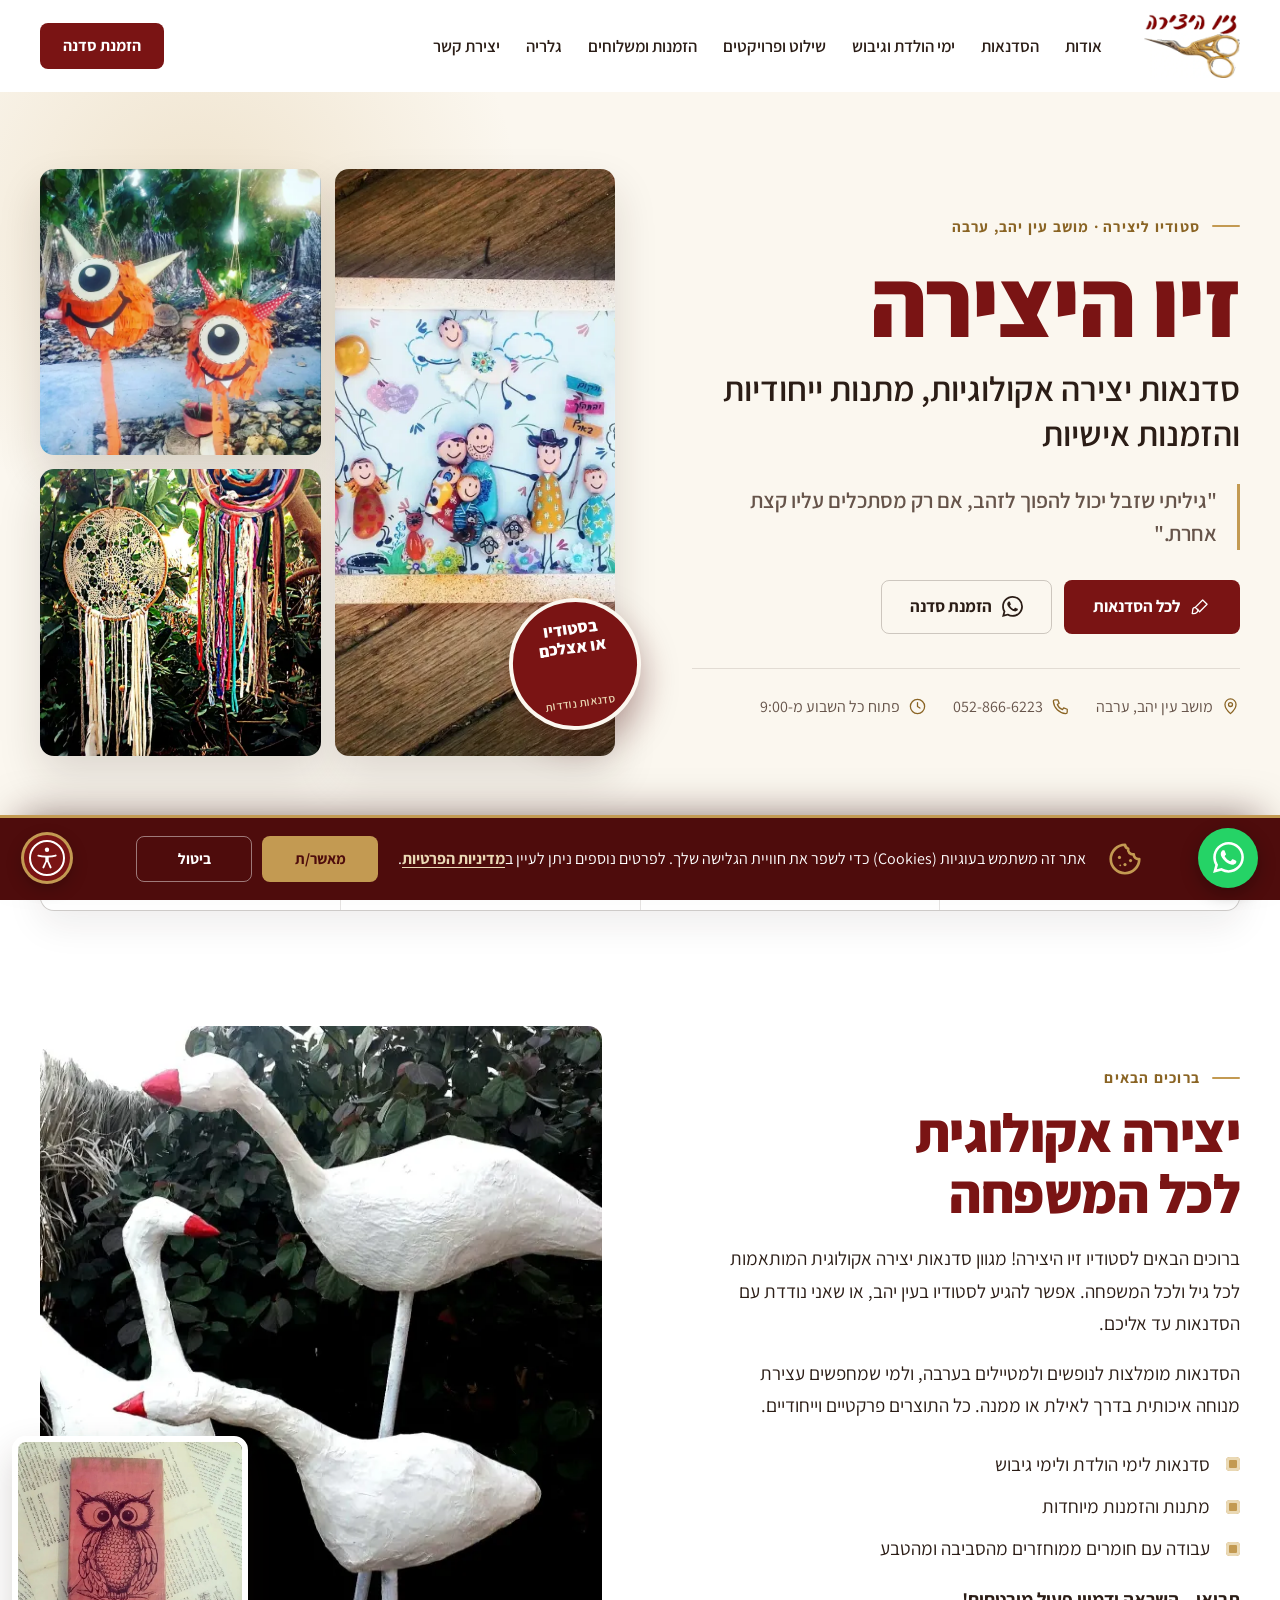
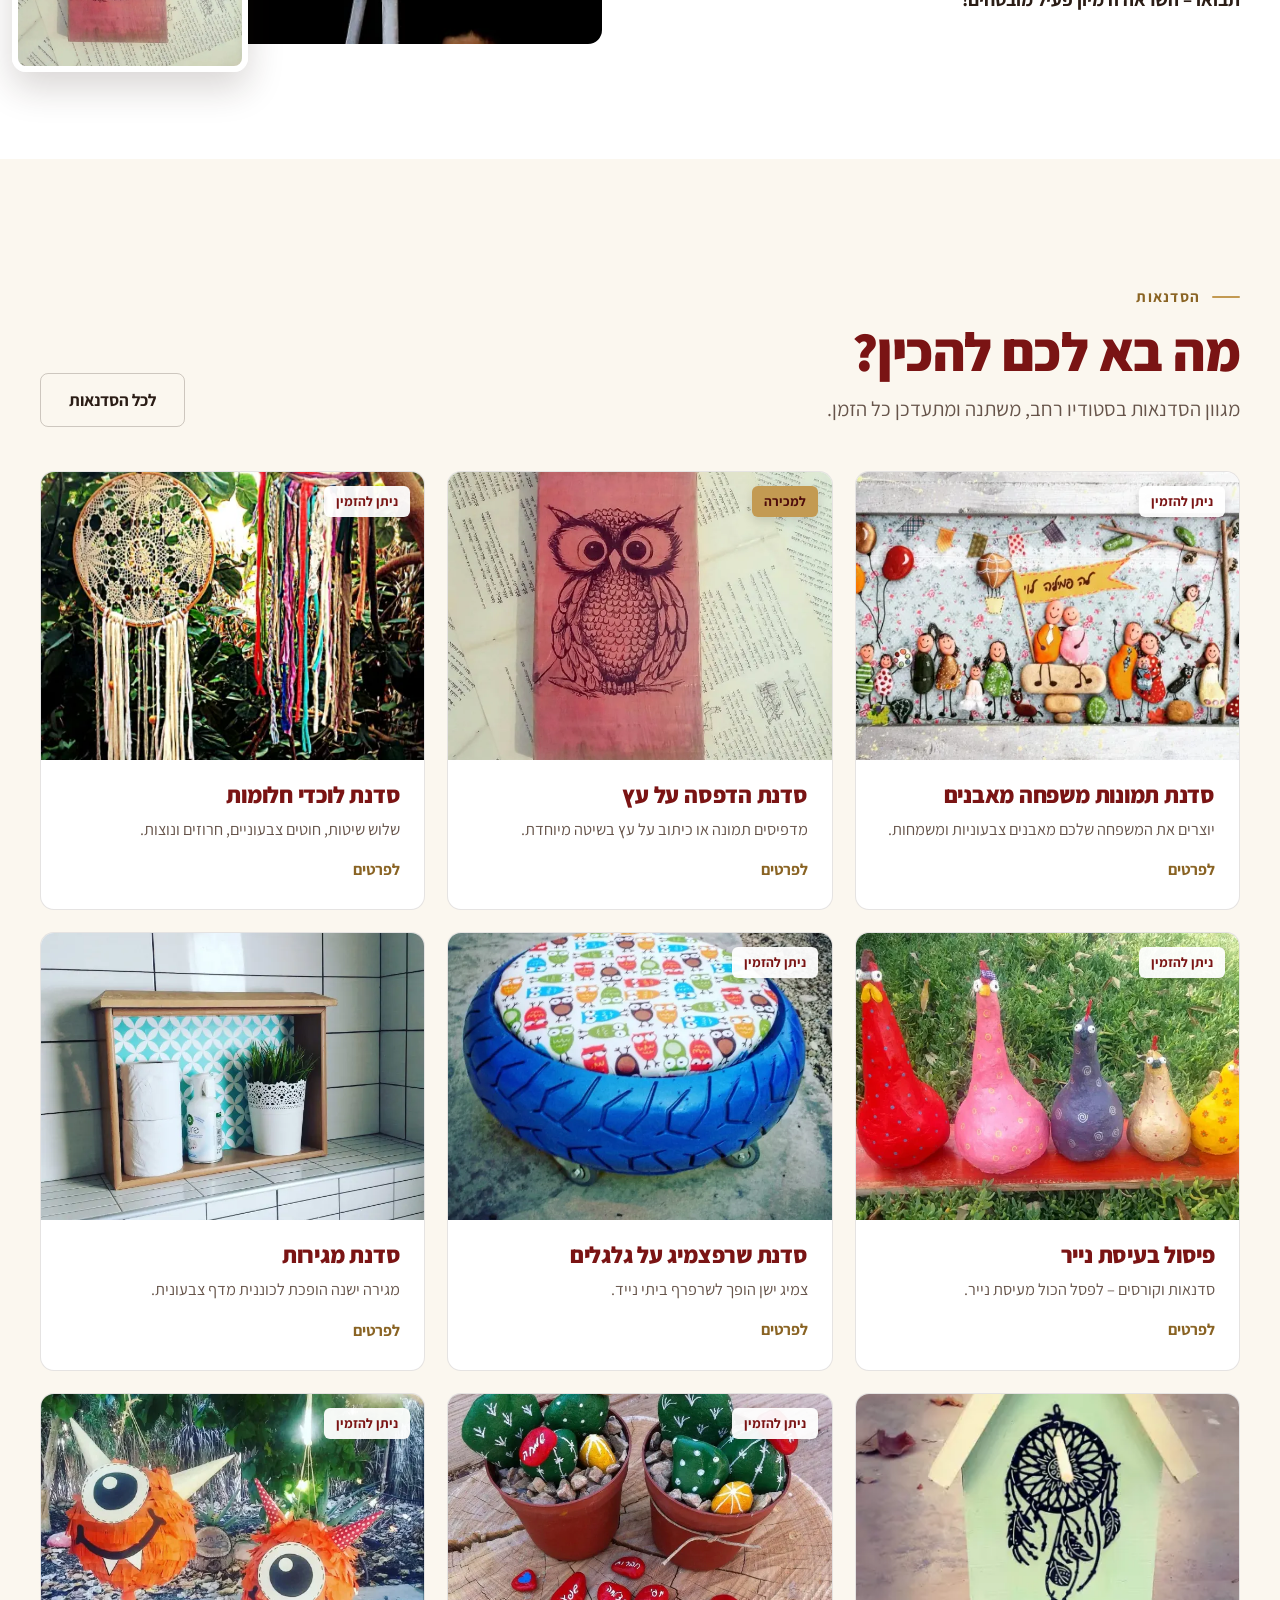
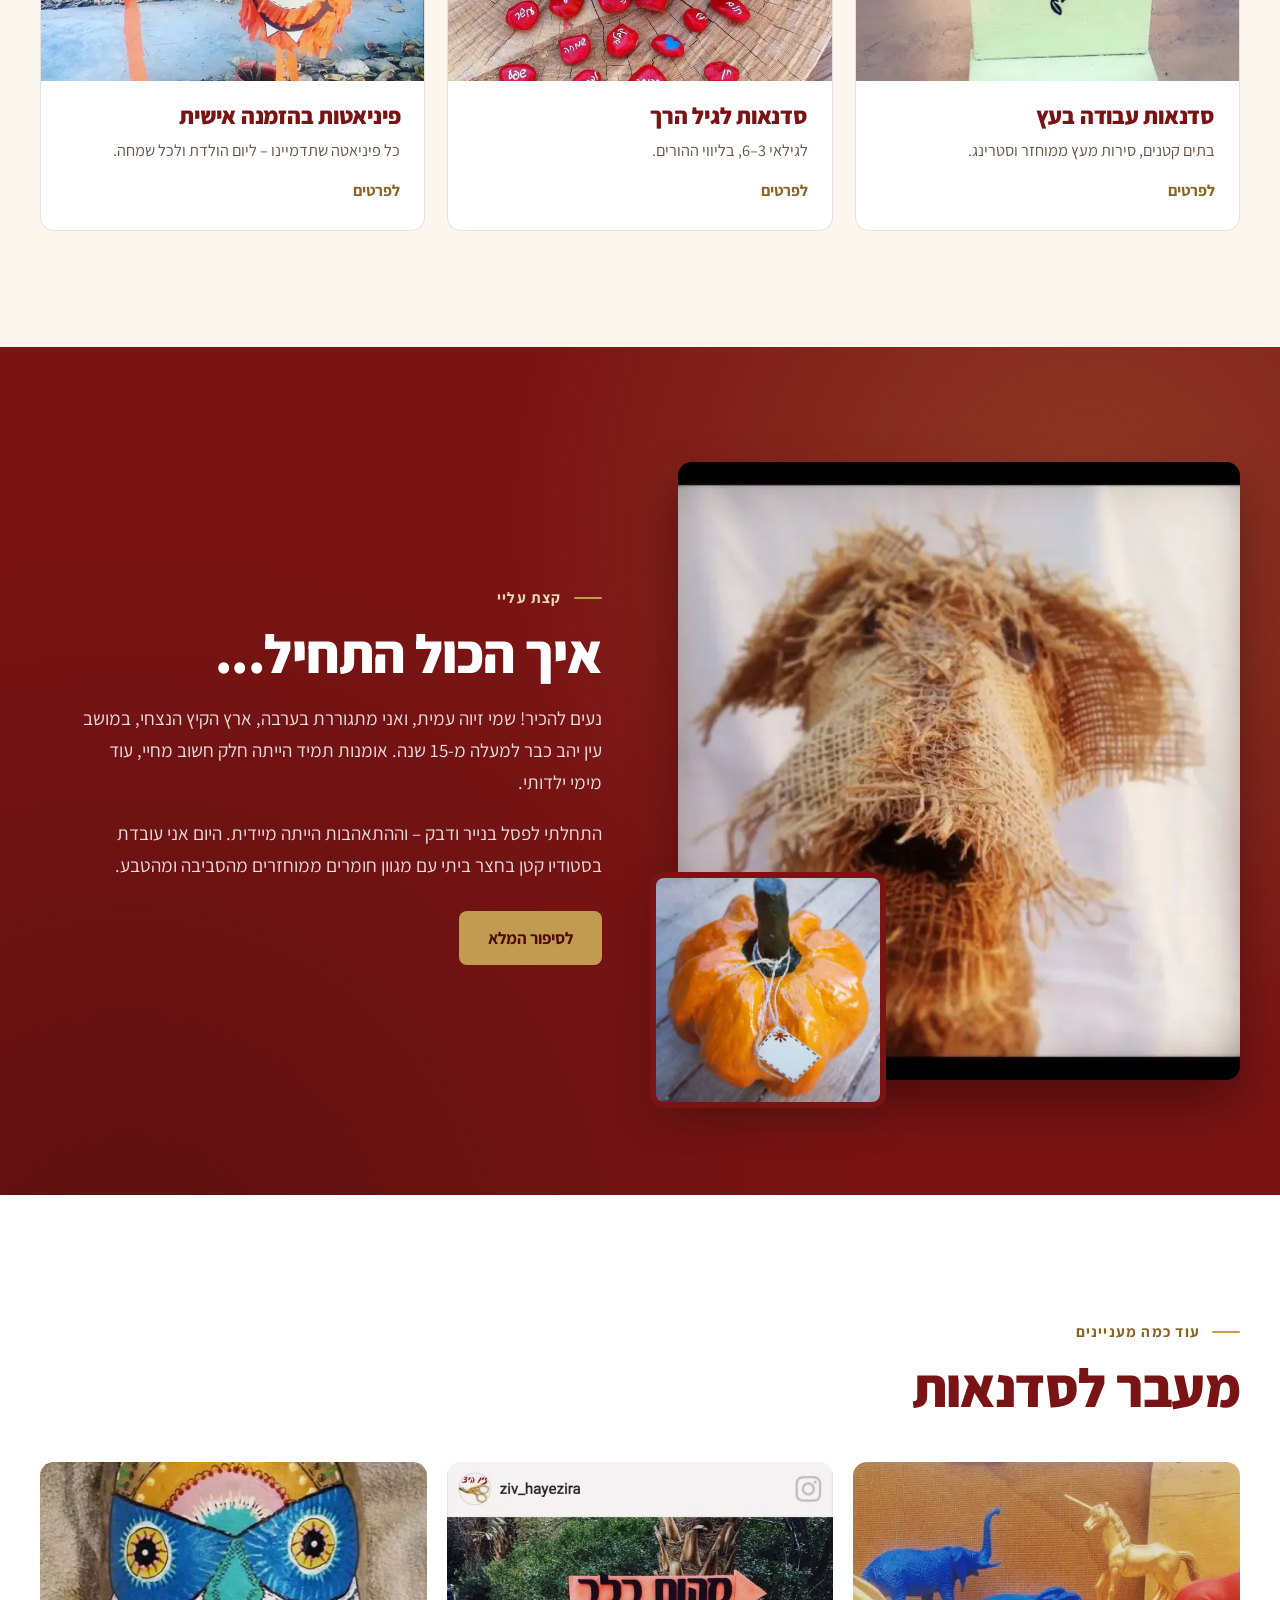
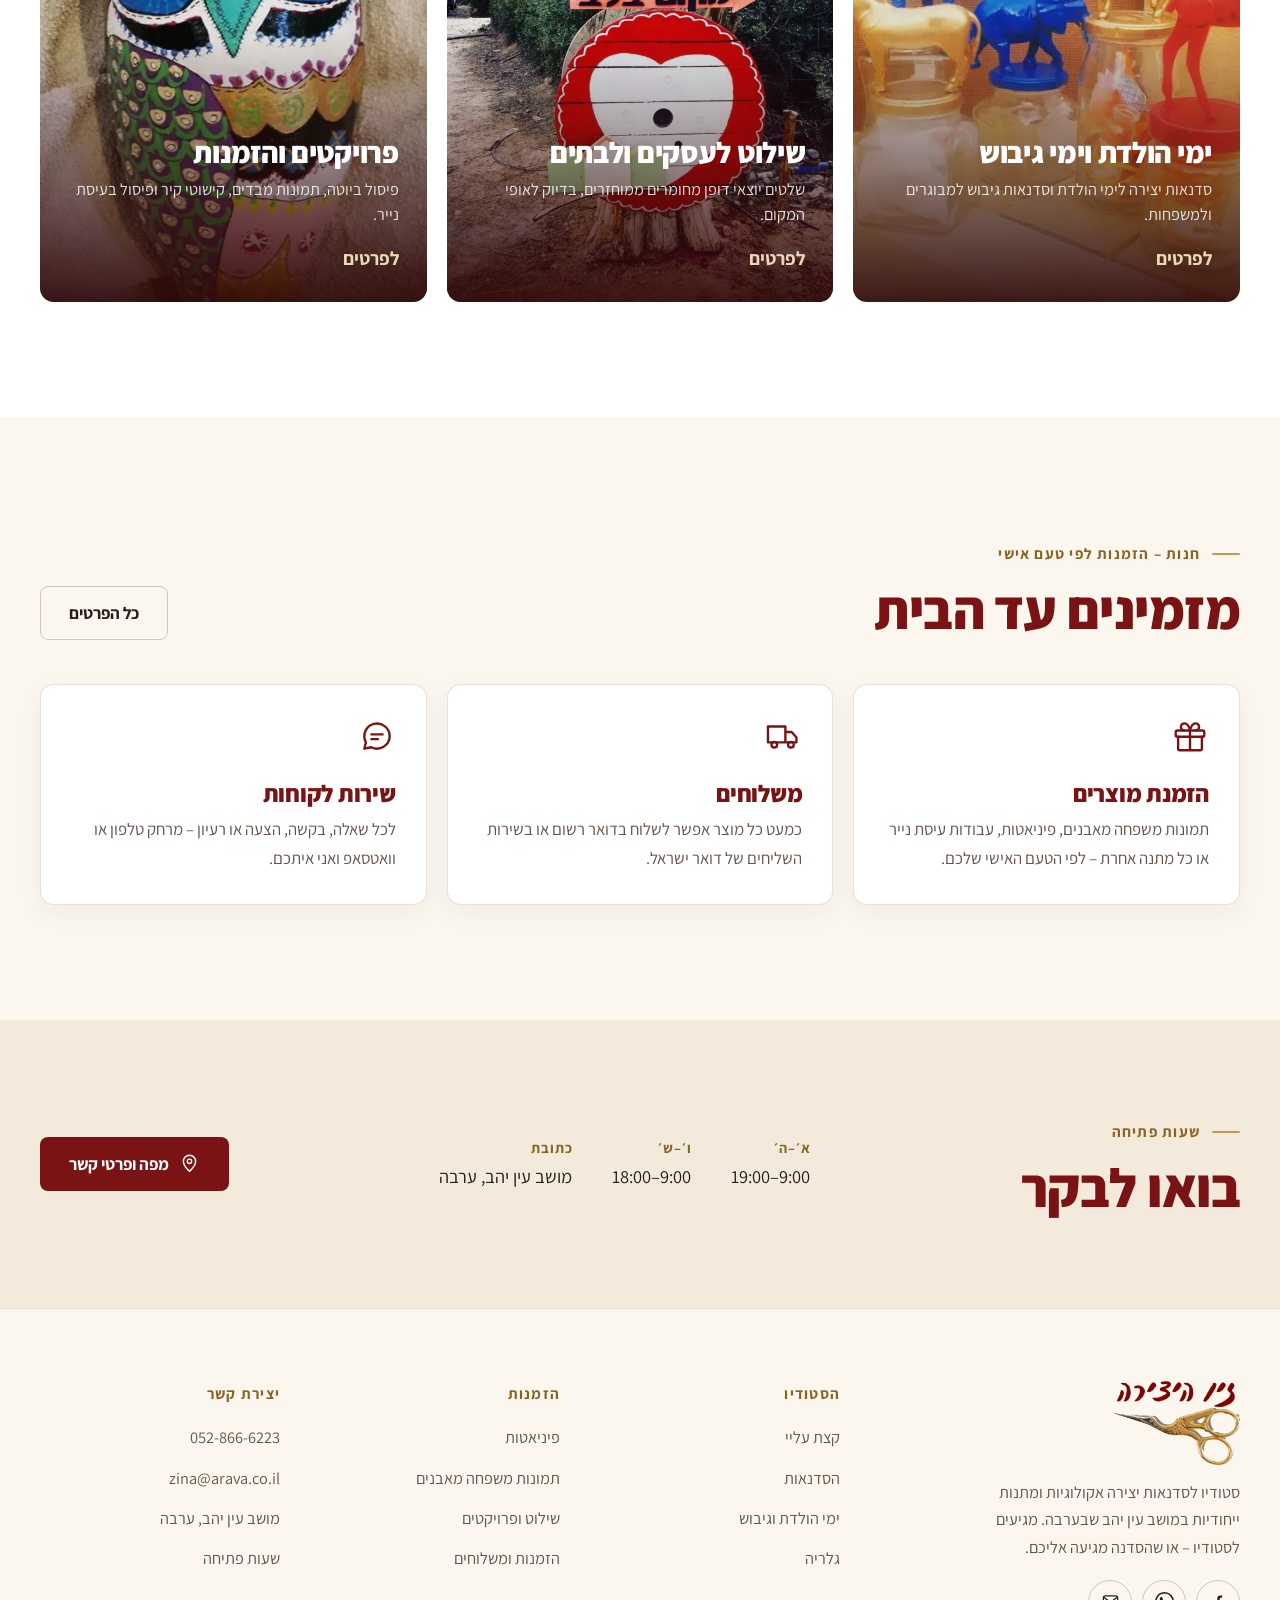
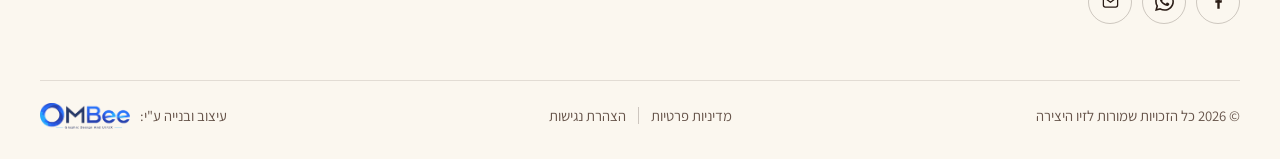
==== commit 1d5e2f5b: "Rename "צור קשר" to "יצירת קשר" Co-Authored-By: Claude Opus 5.5 <noreply@anthropic.com>" ====
--- a/index.html
+++ b/index.html
@@ -35,7 +35,7 @@
         <a href="projects.html">שילוט ופרויקטים</a>
         <a href="orders.html">הזמנות ומשלוחים</a>
         <a href="gallery.html">גלריה</a>
-        <a href="contact.html">צור קשר</a>
+        <a href="contact.html">יצירת קשר</a>
       </div>
       <div class="drawer-cta">
         <a class="btn btn-primary" href="https://wa.me/972528666223?text=%D7%94%D7%99%D7%99%20%D7%96%D7%99%D7%95%D7%94%2C%20%D7%94%D7%92%D7%A2%D7%AA%D7%99%20%D7%93%D7%A8%D7%9A%20%D7%94%D7%90%D7%AA%D7%A8%20%D7%95%D7%90%D7%A9%D7%9E%D7%97%20%D7%9C%D7%A9%D7%9E%D7%95%D7%A2%20%D7%A4%D7%A8%D7%98%D7%99%D7%9D%20%D7%A2%D7%9C%20%D7%94%D7%A1%D7%93%D7%A0%D7%90%D7%95%D7%AA" target="_blank" rel="noopener"><svg viewBox="0 0 24 24" fill="currentColor" aria-hidden="true"><path d="M17.472 14.382c-.297-.149-1.758-.867-2.03-.967-.273-.099-.471-.148-.67.15-.197.297-.767.966-.94 1.164-.173.199-.347.223-.644.075-.297-.15-1.255-.463-2.39-1.475-.883-.788-1.48-1.761-1.653-2.059-.173-.297-.018-.458.13-.606.134-.133.298-.347.446-.52.149-.174.198-.298.298-.497.099-.198.05-.371-.025-.52-.075-.149-.669-1.612-.916-2.207-.242-.579-.487-.5-.669-.51-.173-.008-.371-.01-.57-.01-.198 0-.52.074-.792.372-.272.297-1.04 1.016-1.04 2.479 0 1.462 1.065 2.875 1.213 3.074.149.198 2.096 3.2 5.077 4.487.709.306 1.262.489 1.694.625.712.227 1.36.195 1.871.118.571-.085 1.758-.719 2.006-1.413.248-.694.248-1.289.173-1.413-.074-.124-.272-.198-.57-.347m-5.421 7.403h-.004a9.87 9.87 0 0 1-5.031-1.378l-.361-.214-3.741.982.998-3.648-.235-.374a9.86 9.86 0 0 1-1.51-5.26c.001-5.45 4.436-9.884 9.888-9.884 2.64 0 5.122 1.03 6.988 2.898a9.825 9.825 0 0 1 2.893 6.994c-.003 5.45-4.437 9.884-9.885 9.884m8.413-18.297A11.815 11.815 0 0 0 12.05 0C5.495 0 .16 5.335.157 11.892c0 2.096.547 4.142 1.588 5.945L.057 24l6.305-1.654a11.882 11.882 0 0 0 5.683 1.448h.005c6.554 0 11.89-5.335 11.893-11.893a11.821 11.821 0 0 0-3.48-8.413Z"/></svg> הזמנת סדנה</a>
